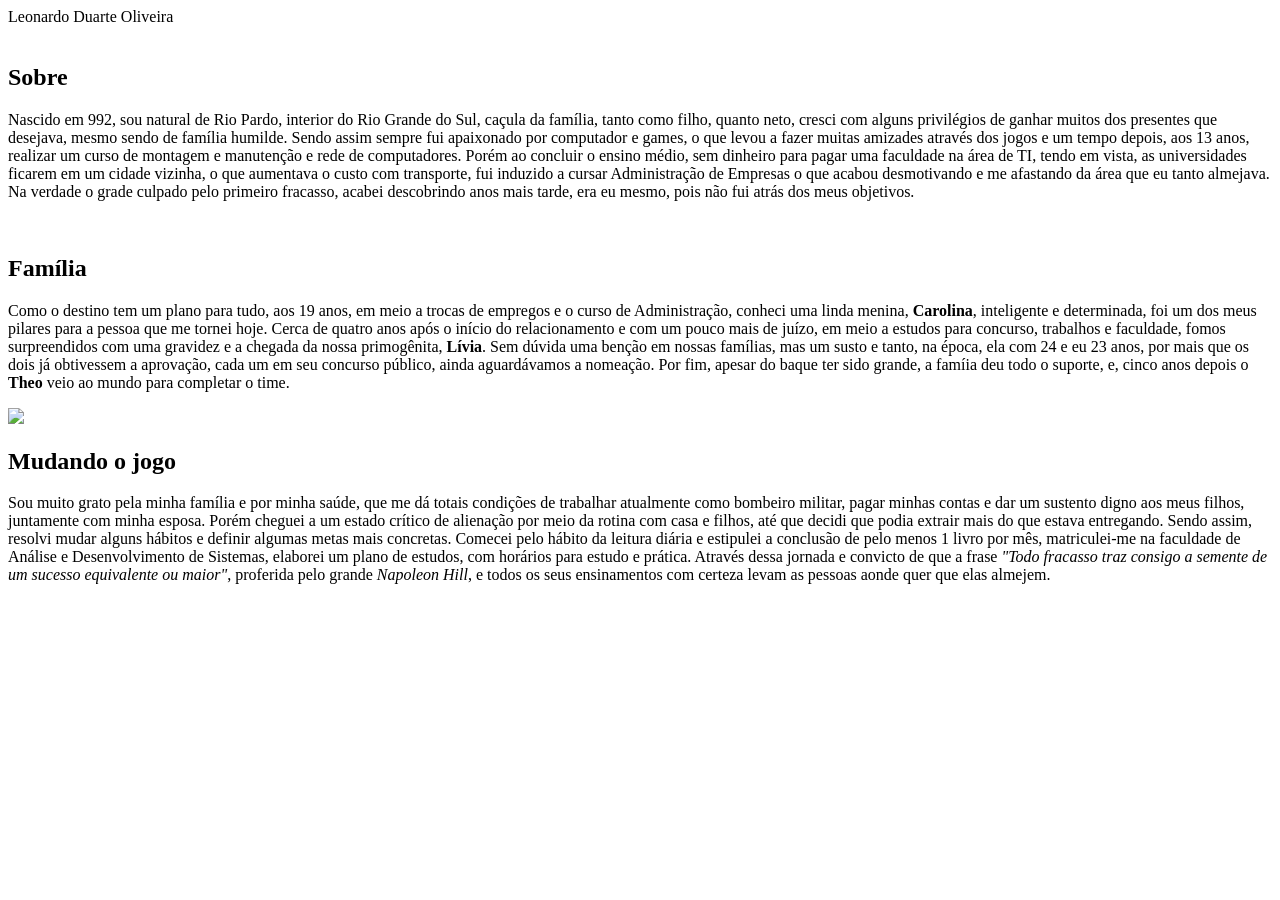
==== index.html @ 35da19aa "Add files via upload" ====
<!DOCTYPE html>
<html lang="pt-br">
<head>
    <meta charset="UTF-8">
    <meta name="viewport" content="width=device-width, initial-scale=1.0">
    <link src="style.css">
    <title>DEV - Leonardo Duarte Oliveira</title>
    <meta name="description" content="Bem-vindo à minha página pessoal, aqui pode me conhecer, contatar e acompanhar meus projetos, pois, 'Se definirmos um objetivo claro, com certeza será recompensado">
</head>
<body>
    <header>Leonardo Duarte Oliveira</header>
    <section class="container">
        <div class="sobre">
            <img>
        </div>
        <div>
            <h1>Sobre</h1>
            <p>Nascido em 992, sou natural de Rio Pardo, interior do Rio Grande do Sul, caçula da família, tanto como filho, quanto neto, cresci com alguns privilégios de ganhar muitos dos presentes que desejava, mesmo sendo de família humilde. Sendo assim sempre fui apaixonado por computador e games, o que levou a fazer muitas amizades através dos jogos e um tempo depois, aos 13 anos, realizar um curso de montagem e manutenção e rede de computadores.
        Porém ao concluir o ensino médio, sem dinheiro para pagar uma faculdade na área de TI, tendo em vista, as universidades ficarem em um cidade vizinha, o que aumentava o custo com transporte, fui induzido a cursar Administração de Empresas o que acabou desmotivando e me afastando da área que eu tanto almejava. 
        Na verdade o grade culpado pelo primeiro fracasso, acabei descobrindo anos mais tarde, era eu mesmo, pois não fui atrás dos meus objetivos.</p>
        </div>
    </section>
    <section class="container">
        <div class="familia">
            <img>
        </div>
        <div>
            <h1>Família</h1>
            <p>Como o destino tem um plano para tudo, aos 19 anos, em meio a trocas de empregos e o curso de Administração, conheci uma linda menina, <b>Carolina</b>, inteligente e determinada, foi um dos meus pilares para a pessoa que me tornei hoje.
        Cerca de quatro anos após o início do relacionamento e com um pouco mais de juízo, em meio a estudos para concurso, trabalhos e faculdade, fomos surpreendidos com uma gravidez e a chegada da nossa primogênita, <b>Lívia</b>.
        Sem dúvida uma benção em nossas famílias, mas um susto e tanto, na época, ela com 24 e eu 23 anos, por mais que os dois já obtivessem a aprovação, cada um em seu concurso público, ainda aguardávamos a nomeação.
        Por fim, apesar do baque ter sido grande, a famíia deu todo o suporte, e, cinco anos depois o <b>Theo</b> veio ao mundo para completar o time.</p>
        </div>
    </section>
    <section class="container">
        <div class="imgmudandoojogo">
            <img src="img/sobre.jpg">
        </div>
        <div class="textomudandoojogo">
            <h1>Mudando o jogo</h1>
            <p>Sou muito grato pela minha família e por minha saúde, que me dá totais condições de trabalhar atualmente como bombeiro militar, pagar minhas contas e dar um sustento digno aos meus filhos, juntamente com minha esposa. Porém cheguei a um estado crítico de alienação por meio da rotina com casa e filhos, até que decidi que podia extrair mais do que estava entregando.
        Sendo assim, resolvi mudar alguns hábitos e definir algumas metas mais concretas. Comecei pelo hábito da leitura diária e estipulei a conclusão de pelo menos 1 livro por mês, matriculei-me na faculdade de Análise e Desenvolvimento de Sistemas, elaborei um plano de estudos, com horários para estudo e prática.
        Através dessa jornada e convicto de que a frase <i>"Todo fracasso traz consigo a semente de um sucesso equivalente ou maior"</i>, proferida pelo grande <i>Napoleon Hill</i>, e todos os seus ensinamentos com certeza levam as pessoas aonde quer que elas almejem.</p>
        </div>
    </section>
</body>
</html>
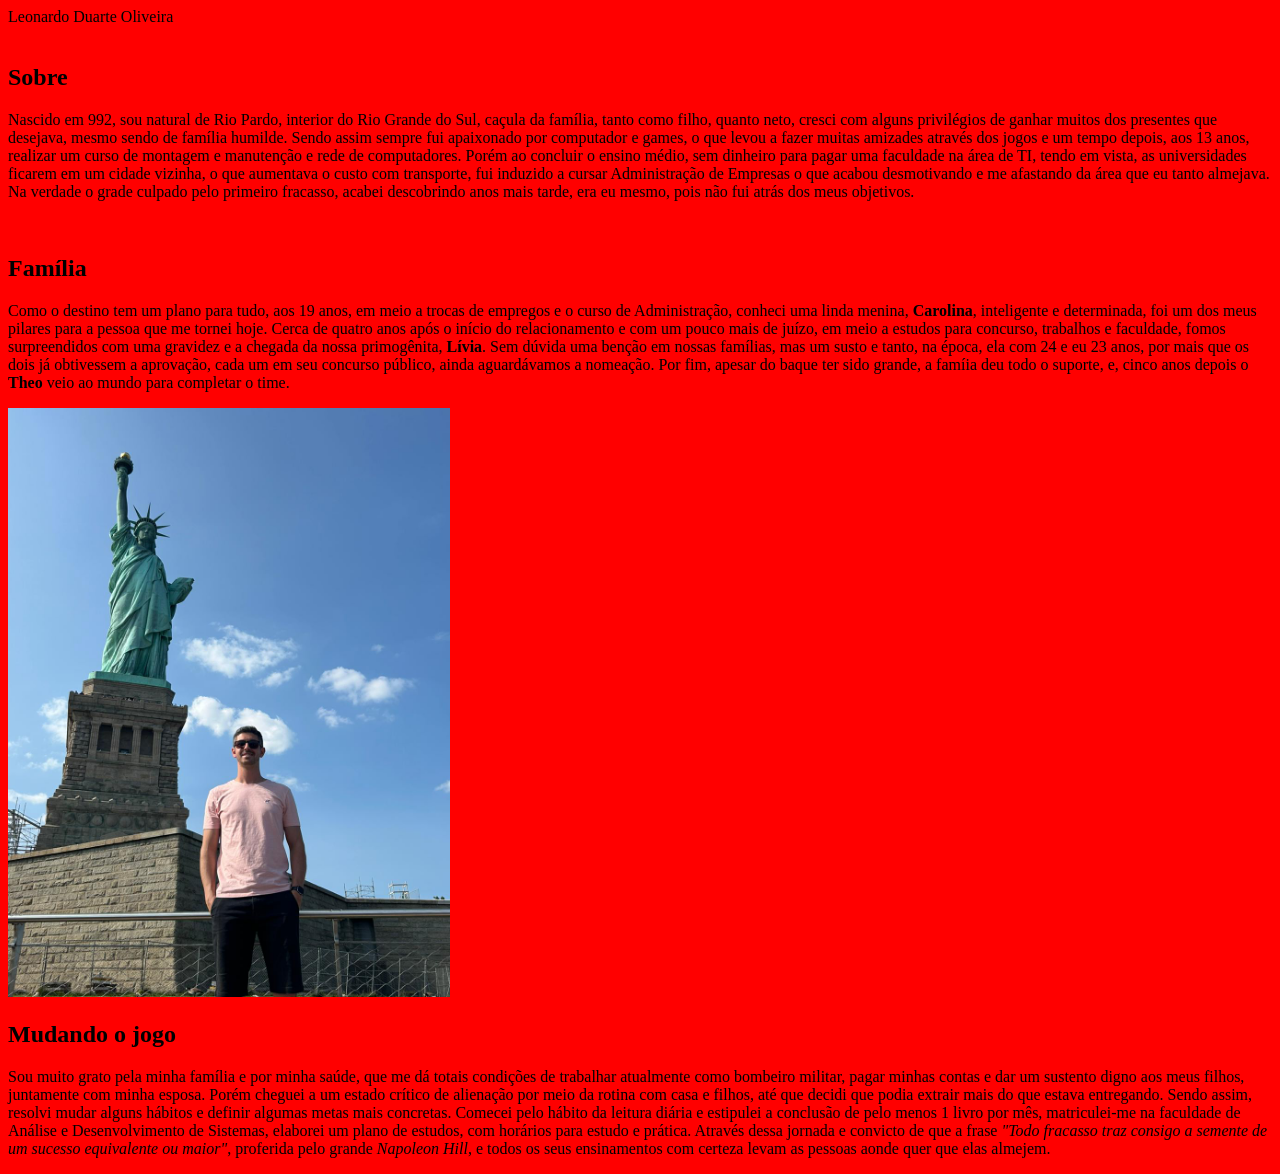
==== commit d4d360aa: "Ajustes responsividade" ====
--- a/index.html
+++ b/index.html
@@ -1,47 +1,50 @@
-<!DOCTYPE html>
-<html lang="pt-br">
-<head>
-    <meta charset="UTF-8">
-    <meta name="viewport" content="width=device-width, initial-scale=1.0">
-    <link src="style.css">
-    <title>DEV - Leonardo Duarte Oliveira</title>
-    <meta name="description" content="Bem-vindo à minha página pessoal, aqui pode me conhecer, contatar e acompanhar meus projetos, pois, 'Se definirmos um objetivo claro, com certeza será recompensado">
-</head>
-<body>
-    <header>Leonardo Duarte Oliveira</header>
-    <section class="container">
-        <div class="sobre">
-            <img>
-        </div>
-        <div>
-            <h1>Sobre</h1>
-            <p>Nascido em 992, sou natural de Rio Pardo, interior do Rio Grande do Sul, caçula da família, tanto como filho, quanto neto, cresci com alguns privilégios de ganhar muitos dos presentes que desejava, mesmo sendo de família humilde. Sendo assim sempre fui apaixonado por computador e games, o que levou a fazer muitas amizades através dos jogos e um tempo depois, aos 13 anos, realizar um curso de montagem e manutenção e rede de computadores.
-        Porém ao concluir o ensino médio, sem dinheiro para pagar uma faculdade na área de TI, tendo em vista, as universidades ficarem em um cidade vizinha, o que aumentava o custo com transporte, fui induzido a cursar Administração de Empresas o que acabou desmotivando e me afastando da área que eu tanto almejava. 
-        Na verdade o grade culpado pelo primeiro fracasso, acabei descobrindo anos mais tarde, era eu mesmo, pois não fui atrás dos meus objetivos.</p>
-        </div>
-    </section>
-    <section class="container">
-        <div class="familia">
-            <img>
-        </div>
-        <div>
-            <h1>Família</h1>
-            <p>Como o destino tem um plano para tudo, aos 19 anos, em meio a trocas de empregos e o curso de Administração, conheci uma linda menina, <b>Carolina</b>, inteligente e determinada, foi um dos meus pilares para a pessoa que me tornei hoje.
-        Cerca de quatro anos após o início do relacionamento e com um pouco mais de juízo, em meio a estudos para concurso, trabalhos e faculdade, fomos surpreendidos com uma gravidez e a chegada da nossa primogênita, <b>Lívia</b>.
-        Sem dúvida uma benção em nossas famílias, mas um susto e tanto, na época, ela com 24 e eu 23 anos, por mais que os dois já obtivessem a aprovação, cada um em seu concurso público, ainda aguardávamos a nomeação.
-        Por fim, apesar do baque ter sido grande, a famíia deu todo o suporte, e, cinco anos depois o <b>Theo</b> veio ao mundo para completar o time.</p>
-        </div>
-    </section>
-    <section class="container">
-        <div class="imgmudandoojogo">
-            <img src="img/sobre.jpg">
-        </div>
-        <div class="textomudandoojogo">
-            <h1>Mudando o jogo</h1>
-            <p>Sou muito grato pela minha família e por minha saúde, que me dá totais condições de trabalhar atualmente como bombeiro militar, pagar minhas contas e dar um sustento digno aos meus filhos, juntamente com minha esposa. Porém cheguei a um estado crítico de alienação por meio da rotina com casa e filhos, até que decidi que podia extrair mais do que estava entregando.
-        Sendo assim, resolvi mudar alguns hábitos e definir algumas metas mais concretas. Comecei pelo hábito da leitura diária e estipulei a conclusão de pelo menos 1 livro por mês, matriculei-me na faculdade de Análise e Desenvolvimento de Sistemas, elaborei um plano de estudos, com horários para estudo e prática.
-        Através dessa jornada e convicto de que a frase <i>"Todo fracasso traz consigo a semente de um sucesso equivalente ou maior"</i>, proferida pelo grande <i>Napoleon Hill</i>, e todos os seus ensinamentos com certeza levam as pessoas aonde quer que elas almejem.</p>
-        </div>
-    </section>
-</body>
+<!DOCTYPE html>
+<html lang="pt-br">
+
+<head>
+    <meta charset="UTF-8">
+    <meta name="viewport" content="width=device-width, initial-scale=1.0">
+    <link rel="stylesheet" href="style.css">
+    <title>DEV - Leonardo Duarte Oliveira</title>
+    <meta name="description" content="Bem-vindo à minha página pessoal, aqui pode me conhecer, contatar e acompanhar meus projetos, pois, 'Se definirmos um objetivo claro, com certeza será recompensado">
+</head>
+
+<body>
+    <header>Leonardo Duarte Oliveira</header>
+    <section class="container">
+        <div class="sobre">
+            <img>
+        </div>
+        <div>
+            <h1>Sobre</h1>
+            <p>Nascido em 992, sou natural de Rio Pardo, interior do Rio Grande do Sul, caçula da família, tanto como filho, quanto neto, cresci com alguns privilégios de ganhar muitos dos presentes que desejava, mesmo sendo de família humilde. Sendo assim sempre fui apaixonado por computador e games, o que levou a fazer muitas amizades através dos jogos e um tempo depois, aos 13 anos, realizar um curso de montagem e manutenção e rede de computadores.
+        Porém ao concluir o ensino médio, sem dinheiro para pagar uma faculdade na área de TI, tendo em vista, as universidades ficarem em um cidade vizinha, o que aumentava o custo com transporte, fui induzido a cursar Administração de Empresas o que acabou desmotivando e me afastando da área que eu tanto almejava. 
+        Na verdade o grade culpado pelo primeiro fracasso, acabei descobrindo anos mais tarde, era eu mesmo, pois não fui atrás dos meus objetivos.</p>
+        </div>
+    </section>
+    <section class="container">
+        <div class="familia">
+            <img>
+        </div>
+        <div>
+            <h1>Família</h1>
+            <p>Como o destino tem um plano para tudo, aos 19 anos, em meio a trocas de empregos e o curso de Administração, conheci uma linda menina, <b>Carolina</b>, inteligente e determinada, foi um dos meus pilares para a pessoa que me tornei hoje.
+        Cerca de quatro anos após o início do relacionamento e com um pouco mais de juízo, em meio a estudos para concurso, trabalhos e faculdade, fomos surpreendidos com uma gravidez e a chegada da nossa primogênita, <b>Lívia</b>.
+        Sem dúvida uma benção em nossas famílias, mas um susto e tanto, na época, ela com 24 e eu 23 anos, por mais que os dois já obtivessem a aprovação, cada um em seu concurso público, ainda aguardávamos a nomeação.
+        Por fim, apesar do baque ter sido grande, a famíia deu todo o suporte, e, cinco anos depois o <b>Theo</b> veio ao mundo para completar o time.</p>
+        </div>
+    </section>
+    <section class="container">
+        <div class="imgmudandoojogo">
+            <img src="img/sobre.jpg">
+        </div>
+        <div class="textomudandoojogo">
+            <h1>Mudando o jogo</h1>
+            <p>Sou muito grato pela minha família e por minha saúde, que me dá totais condições de trabalhar atualmente como bombeiro militar, pagar minhas contas e dar um sustento digno aos meus filhos, juntamente com minha esposa. Porém cheguei a um estado crítico de alienação por meio da rotina com casa e filhos, até que decidi que podia extrair mais do que estava entregando.
+        Sendo assim, resolvi mudar alguns hábitos e definir algumas metas mais concretas. Comecei pelo hábito da leitura diária e estipulei a conclusão de pelo menos 1 livro por mês, matriculei-me na faculdade de Análise e Desenvolvimento de Sistemas, elaborei um plano de estudos, com horários para estudo e prática.
+        Através dessa jornada e convicto de que a frase <i>"Todo fracasso traz consigo a semente de um sucesso equivalente ou maior"</i>, proferida pelo grande <i>Napoleon Hill</i>, e todos os seus ensinamentos com certeza levam as pessoas aonde quer que elas almejem.</p>
+        </div>
+    </section>
+
+</body>
 </html>
--- a/style.css
+++ b/style.css
@@ -0,0 +1,45 @@
+/* Smartphone Portrait*/
+
+@media (max-width: 575px) {
+    body {
+        background-color: #413eff;
+    }
+}
+
+/* Smartphone Landscape */
+
+@media (min-width: 576px) {
+    body {
+        background-color: #00f100;
+    }
+}
+
+/* Tablet Portrait */
+
+@media (min-width: 768px) {
+    body {
+        background-color: #f3f724;
+    }
+}
+
+/* Tablet Landscape */
+
+@media (min-width: 992px) {
+    body {
+        background-color: #ff6a00;
+    }
+    
+}
+/* PC */
+
+@media (min-width: 1099px) {
+    body {
+        background-color: #ff0000;
+    }
+}
+
+img {
+    max-width: 35%;
+    height: auto;
+    margin:auto
+}
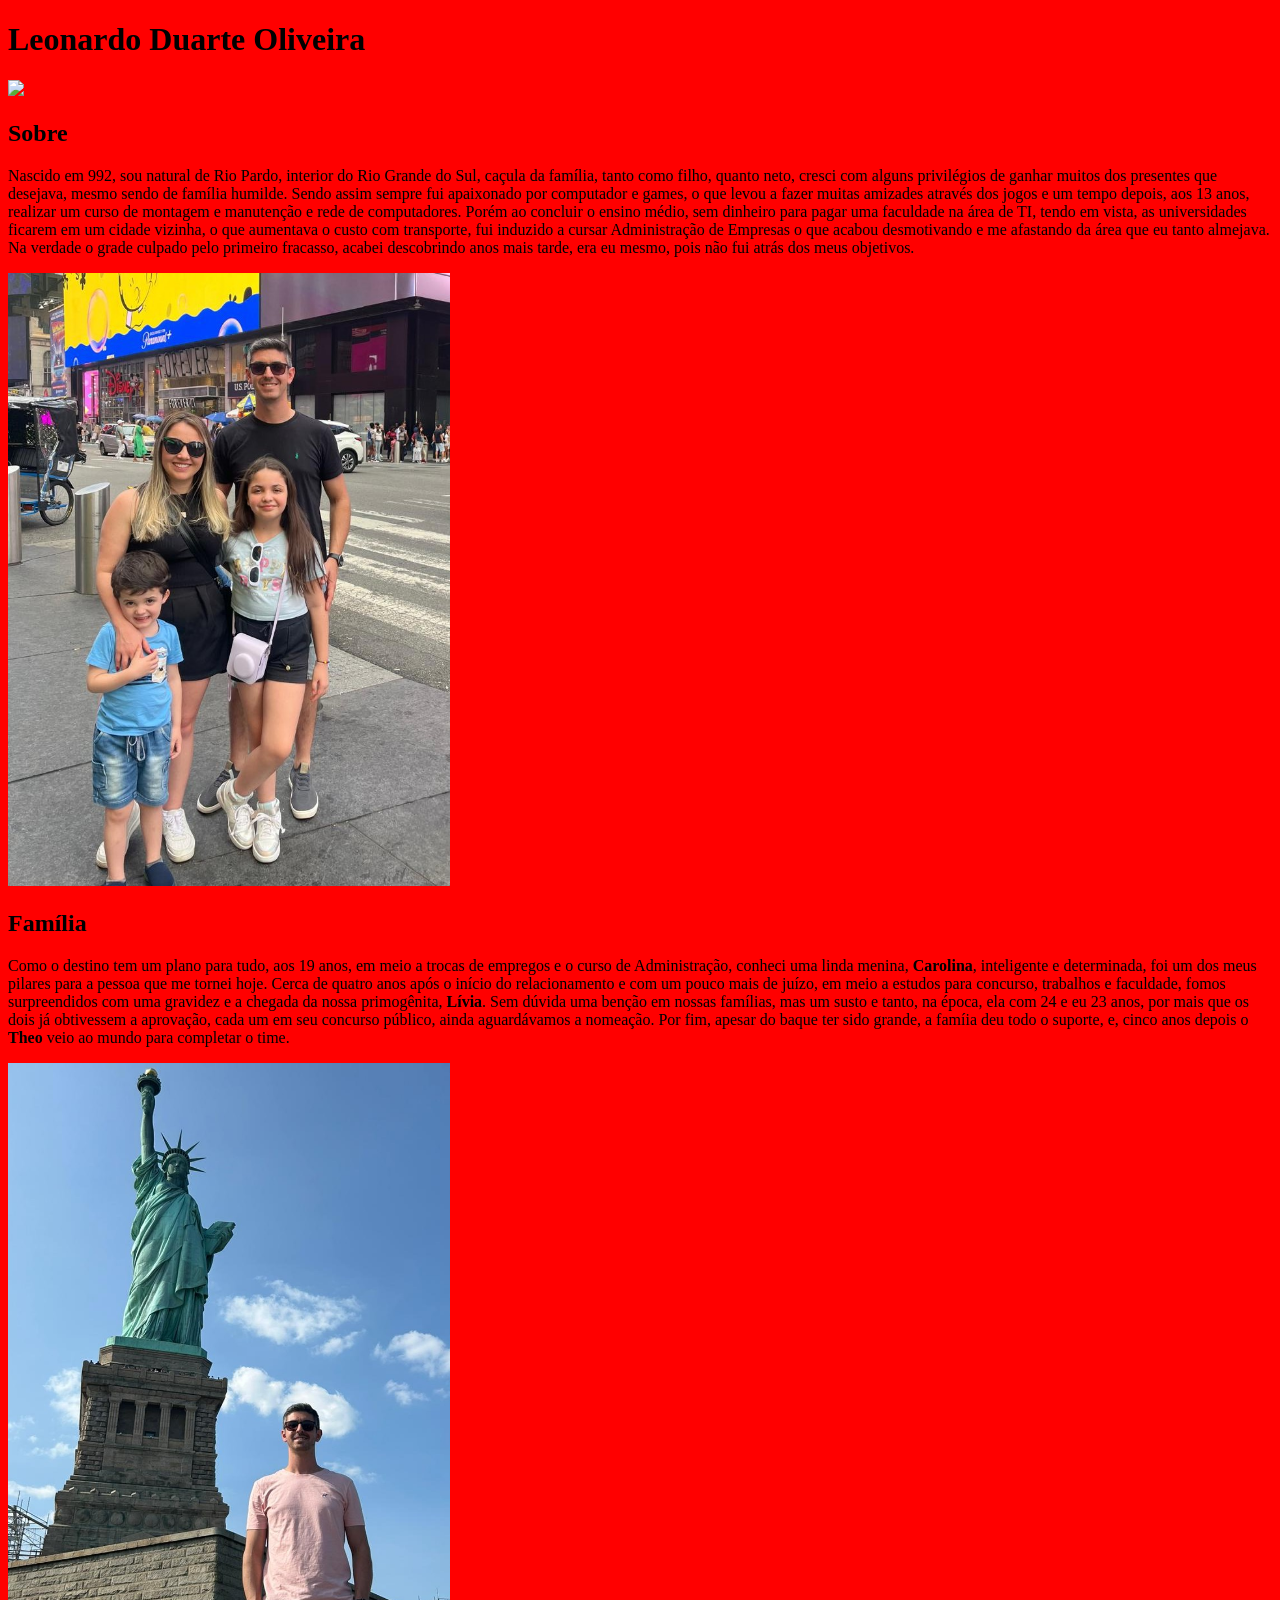
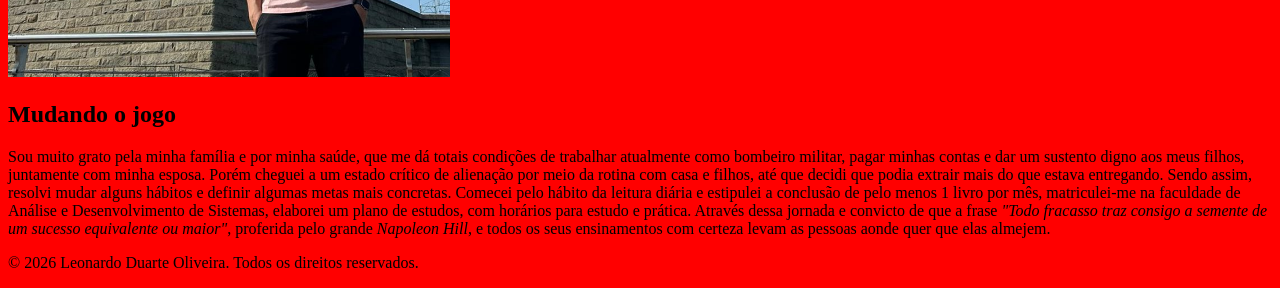
==== commit 584f368b: "Add imgs e index.html" ====
--- a/index.html
+++ b/index.html
@@ -10,41 +10,51 @@
 </head>
 
 <body>
-    <header>Leonardo Duarte Oliveira</header>
-    <section class="container">
+    <!-- Cabeçalho -->
+    <header>
+        <h1>Leonardo Duarte Oliveira</h1>
+    </header>
+
+    <!-- Conteúdo principal -->
+    <main>
+    <section class="container1">
         <div class="sobre">
-            <img>
+            <img src="./img/sobre.JPG">
         </div>
-        <div>
-            <h1>Sobre</h1>
+        <div class="textosobre">
+            <h2>Sobre</h2>
             <p>Nascido em 992, sou natural de Rio Pardo, interior do Rio Grande do Sul, caçula da família, tanto como filho, quanto neto, cresci com alguns privilégios de ganhar muitos dos presentes que desejava, mesmo sendo de família humilde. Sendo assim sempre fui apaixonado por computador e games, o que levou a fazer muitas amizades através dos jogos e um tempo depois, aos 13 anos, realizar um curso de montagem e manutenção e rede de computadores.
         Porém ao concluir o ensino médio, sem dinheiro para pagar uma faculdade na área de TI, tendo em vista, as universidades ficarem em um cidade vizinha, o que aumentava o custo com transporte, fui induzido a cursar Administração de Empresas o que acabou desmotivando e me afastando da área que eu tanto almejava. 
         Na verdade o grade culpado pelo primeiro fracasso, acabei descobrindo anos mais tarde, era eu mesmo, pois não fui atrás dos meus objetivos.</p>
         </div>
     </section>
-    <section class="container">
-        <div class="familia">
-            <img>
+    <section class="container2">
+        <div class="família">
+            <img src="./img/família.jpeg">
         </div>
-        <div>
-            <h1>Família</h1>
+        <div class="textofamilia">
+            <h2>Família</h2>
             <p>Como o destino tem um plano para tudo, aos 19 anos, em meio a trocas de empregos e o curso de Administração, conheci uma linda menina, <b>Carolina</b>, inteligente e determinada, foi um dos meus pilares para a pessoa que me tornei hoje.
         Cerca de quatro anos após o início do relacionamento e com um pouco mais de juízo, em meio a estudos para concurso, trabalhos e faculdade, fomos surpreendidos com uma gravidez e a chegada da nossa primogênita, <b>Lívia</b>.
         Sem dúvida uma benção em nossas famílias, mas um susto e tanto, na época, ela com 24 e eu 23 anos, por mais que os dois já obtivessem a aprovação, cada um em seu concurso público, ainda aguardávamos a nomeação.
         Por fim, apesar do baque ter sido grande, a famíia deu todo o suporte, e, cinco anos depois o <b>Theo</b> veio ao mundo para completar o time.</p>
         </div>
     </section>
-    <section class="container">
-        <div class="imgmudandoojogo">
-            <img src="img/sobre.jpg">
+    <section class="container3">
+        <div class="jogo">
+            <img src="img/jogo.jpg">
         </div>
         <div class="textomudandoojogo">
-            <h1>Mudando o jogo</h1>
+            <h2>Mudando o jogo</h2>
             <p>Sou muito grato pela minha família e por minha saúde, que me dá totais condições de trabalhar atualmente como bombeiro militar, pagar minhas contas e dar um sustento digno aos meus filhos, juntamente com minha esposa. Porém cheguei a um estado crítico de alienação por meio da rotina com casa e filhos, até que decidi que podia extrair mais do que estava entregando.
         Sendo assim, resolvi mudar alguns hábitos e definir algumas metas mais concretas. Comecei pelo hábito da leitura diária e estipulei a conclusão de pelo menos 1 livro por mês, matriculei-me na faculdade de Análise e Desenvolvimento de Sistemas, elaborei um plano de estudos, com horários para estudo e prática.
         Através dessa jornada e convicto de que a frase <i>"Todo fracasso traz consigo a semente de um sucesso equivalente ou maior"</i>, proferida pelo grande <i>Napoleon Hill</i>, e todos os seus ensinamentos com certeza levam as pessoas aonde quer que elas almejem.</p>
         </div>
     </section>
+    </main>
 
+    <!-- Rodapé -->
+    <footer>
+        <p>© 2026 Leonardo Duarte Oliveira. Todos os direitos reservados.</p>
 </body>
 </html>
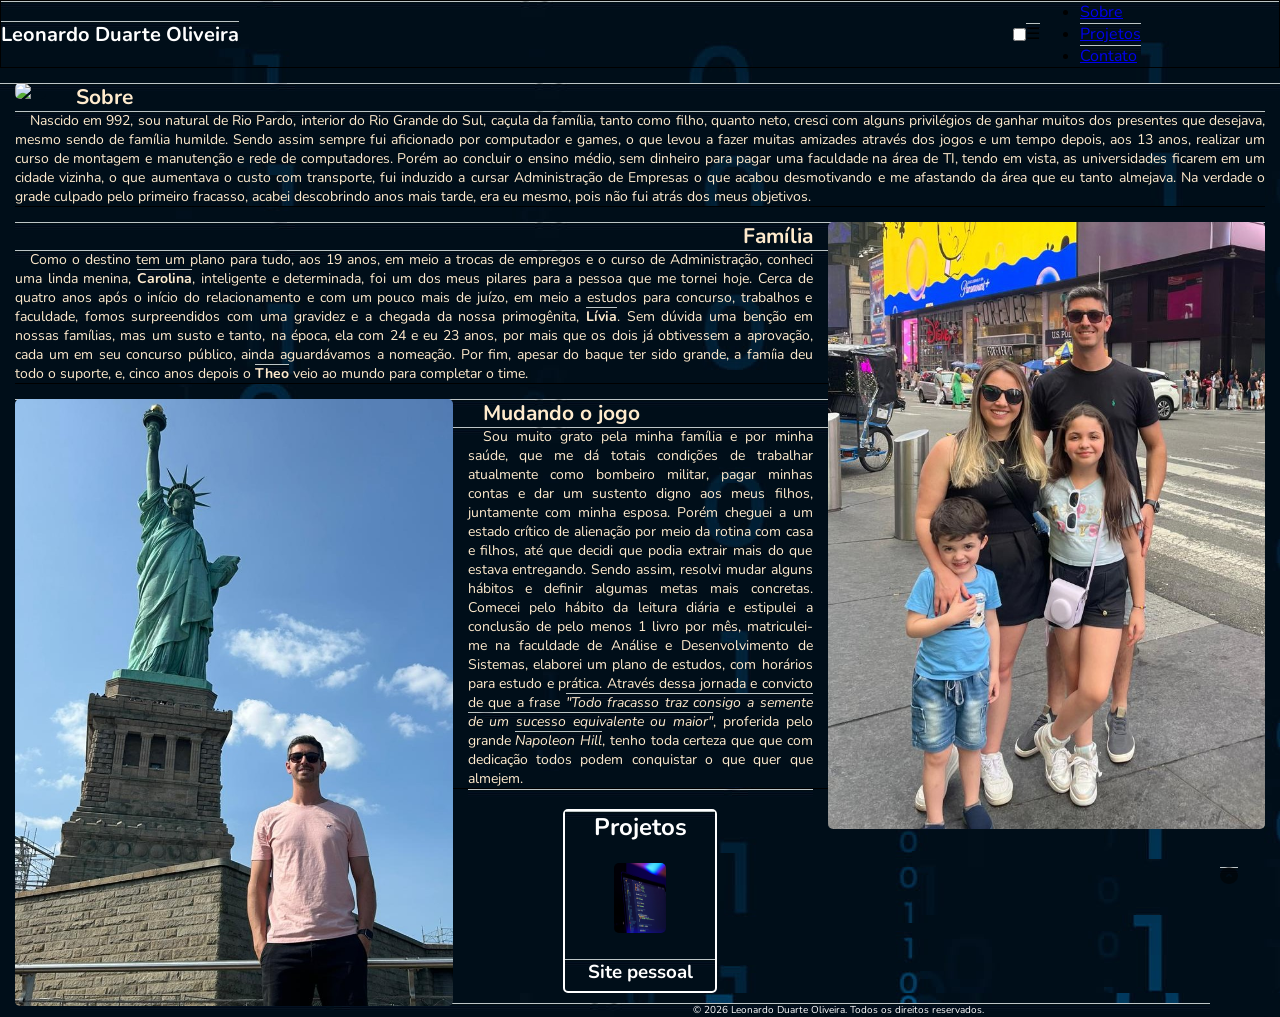
==== commit f5a43bfc: "Adequando o projeto para smarphone portrait" ====
--- a/index.html
+++ b/index.html
@@ -6,55 +6,114 @@
     <meta name="viewport" content="width=device-width, initial-scale=1.0">
     <link rel="stylesheet" href="style.css">
     <title>DEV - Leonardo Duarte Oliveira</title>
-    <meta name="description" content="Bem-vindo à minha página pessoal, aqui pode me conhecer, contatar e acompanhar meus projetos, pois, 'Se definirmos um objetivo claro, com certeza será recompensado">
+    <link rel="preconnect" href="https://fonts.googleapis.com">
+    <link rel="preconnect" href="https://fonts.gstatic.com" crossorigin>
+    <link
+        href="https://fonts.googleapis.com/css2?family=Google+Sans:ital,opsz,wght@0,17..18,400..700;1,17..18,400..700&family=Merriweather:ital,opsz,wght@0,18..144,300..900;1,18..144,300..900&family=Nunito:ital,wght@0,200..1000;1,200..1000&family=Roboto:ital,wght@0,100..900;1,100..900&display=swap"
+        rel="stylesheet">
+    <meta name="description"
+        content="Bem-vindo à minha página pessoal, aqui pode me conhecer, contatar e acompanhar meus projetos, pois, 'Se definirmos um objetivo claro, com certeza será recompensado' - Napoleon Hill">
+
 </head>
 
+
 <body>
-    <!-- Cabeçalho -->
-    <header>
-        <h1>Leonardo Duarte Oliveira</h1>
+    <!-- Cabeçalho -- O símbolo do unicode foi utilizado colocando os caracteres &#x mais o código 2630 finalizado por ';' -->
+    <header id="topo">
+        <div class="Container Flex">
+            <h1>Leonardo Duarte Oliveira</h1>
+            <nav class="menu">
+                <input type="checkbox" id="check">
+                <label for="check">&#x2630;</label>
+                <ul>
+                    <li><a href="#inicio">Sobre</a></li>
+                    <li><a href="#projetos">Projetos</a></li>
+                    <li><a href="#contato">Contato</a></li>
+                </ul>
+            </nav>
+        </div>
     </header>
+
 
     <!-- Conteúdo principal -->
     <main>
-    <section class="container1">
-        <div class="sobre">
-            <img src="./img/sobre.JPG">
-        </div>
-        <div class="textosobre">
-            <h2>Sobre</h2>
-            <p>Nascido em 992, sou natural de Rio Pardo, interior do Rio Grande do Sul, caçula da família, tanto como filho, quanto neto, cresci com alguns privilégios de ganhar muitos dos presentes que desejava, mesmo sendo de família humilde. Sendo assim sempre fui apaixonado por computador e games, o que levou a fazer muitas amizades através dos jogos e um tempo depois, aos 13 anos, realizar um curso de montagem e manutenção e rede de computadores.
-        Porém ao concluir o ensino médio, sem dinheiro para pagar uma faculdade na área de TI, tendo em vista, as universidades ficarem em um cidade vizinha, o que aumentava o custo com transporte, fui induzido a cursar Administração de Empresas o que acabou desmotivando e me afastando da área que eu tanto almejava. 
-        Na verdade o grade culpado pelo primeiro fracasso, acabei descobrindo anos mais tarde, era eu mesmo, pois não fui atrás dos meus objetivos.</p>
-        </div>
-    </section>
-    <section class="container2">
-        <div class="família">
-            <img src="./img/família.jpeg">
-        </div>
-        <div class="textofamilia">
-            <h2>Família</h2>
-            <p>Como o destino tem um plano para tudo, aos 19 anos, em meio a trocas de empregos e o curso de Administração, conheci uma linda menina, <b>Carolina</b>, inteligente e determinada, foi um dos meus pilares para a pessoa que me tornei hoje.
-        Cerca de quatro anos após o início do relacionamento e com um pouco mais de juízo, em meio a estudos para concurso, trabalhos e faculdade, fomos surpreendidos com uma gravidez e a chegada da nossa primogênita, <b>Lívia</b>.
-        Sem dúvida uma benção em nossas famílias, mas um susto e tanto, na época, ela com 24 e eu 23 anos, por mais que os dois já obtivessem a aprovação, cada um em seu concurso público, ainda aguardávamos a nomeação.
-        Por fim, apesar do baque ter sido grande, a famíia deu todo o suporte, e, cinco anos depois o <b>Theo</b> veio ao mundo para completar o time.</p>
-        </div>
-    </section>
-    <section class="container3">
-        <div class="jogo">
-            <img src="img/jogo.jpg">
-        </div>
-        <div class="textomudandoojogo">
-            <h2>Mudando o jogo</h2>
-            <p>Sou muito grato pela minha família e por minha saúde, que me dá totais condições de trabalhar atualmente como bombeiro militar, pagar minhas contas e dar um sustento digno aos meus filhos, juntamente com minha esposa. Porém cheguei a um estado crítico de alienação por meio da rotina com casa e filhos, até que decidi que podia extrair mais do que estava entregando.
-        Sendo assim, resolvi mudar alguns hábitos e definir algumas metas mais concretas. Comecei pelo hábito da leitura diária e estipulei a conclusão de pelo menos 1 livro por mês, matriculei-me na faculdade de Análise e Desenvolvimento de Sistemas, elaborei um plano de estudos, com horários para estudo e prática.
-        Através dessa jornada e convicto de que a frase <i>"Todo fracasso traz consigo a semente de um sucesso equivalente ou maior"</i>, proferida pelo grande <i>Napoleon Hill</i>, e todos os seus ensinamentos com certeza levam as pessoas aonde quer que elas almejem.</p>
-        </div>
-    </section>
+        <section class="inicio">
+            <div>
+                <img class="imgsobre" src="./img/sobre.JPG">
+            </div>
+            <div>
+                <h2>Sobre</h2>
+                <p>Nascido em 992, sou natural de Rio Pardo, interior do Rio Grande do Sul, caçula da família, tanto
+                    como filho, quanto neto, cresci com alguns privilégios de ganhar muitos dos presentes que desejava,
+                    mesmo sendo de família humilde. Sendo assim sempre fui aficionado por computador e games, o que
+                    levou a fazer muitas amizades através dos jogos e um tempo depois, aos 13 anos, realizar um curso de
+                    montagem e manutenção e rede de computadores.
+                    Porém ao concluir o ensino médio, sem dinheiro para pagar uma faculdade na área de TI, tendo em
+                    vista, as universidades ficarem em um cidade vizinha, o que aumentava o custo com transporte, fui
+                    induzido a cursar Administração de Empresas o que acabou desmotivando e me afastando da área que eu
+                    tanto almejava.
+                    Na verdade o grade culpado pelo primeiro fracasso, acabei descobrindo anos mais tarde, era eu mesmo,
+                    pois não fui atrás dos meus objetivos.</p>
+            </div>
+        </section>
+
+        <section class="familia">
+            <div>
+                <img class="imgfamilia" src="./img/família.jpeg">
+            </div>
+            <div>
+                <h2 class="titulo2">Família</h2>
+                <p>Como o destino tem um plano para tudo, aos 19 anos, em meio a trocas de empregos e o curso de
+                    Administração, conheci uma linda menina, <b>Carolina</b>, inteligente e determinada, foi um dos meus
+                    pilares para a pessoa que me tornei hoje.
+                    Cerca de quatro anos após o início do relacionamento e com um pouco mais de juízo, em meio a estudos
+                    para concurso, trabalhos e faculdade, fomos surpreendidos com uma gravidez e a chegada da nossa
+                    primogênita, <b>Lívia</b>.
+                    Sem dúvida uma benção em nossas famílias, mas um susto e tanto, na época, ela com 24 e eu 23 anos,
+                    por mais que os dois já obtivessem a aprovação, cada um em seu concurso público, ainda aguardávamos
+                    a nomeação.
+                    Por fim, apesar do baque ter sido grande, a famíia deu todo o suporte, e, cinco anos depois o
+                    <b>Theo</b> veio ao mundo para completar o time.</p>
+            </div>
+        </section>
+
+        <section class="jogo">
+            <div>
+                <img class="imgjogo" src="img/jogo.jpg">
+            </div>
+            <div>
+                <h2>Mudando o jogo</h2>
+                <p>Sou muito grato pela minha família e por minha saúde, que me dá totais condições de trabalhar
+                    atualmente como bombeiro militar, pagar minhas contas e dar um sustento digno aos meus filhos,
+                    juntamente com minha esposa. Porém cheguei a um estado crítico de alienação por meio da rotina com
+                    casa e filhos, até que decidi que podia extrair mais do que estava entregando.
+                    Sendo assim, resolvi mudar alguns hábitos e definir algumas metas mais concretas. Comecei pelo
+                    hábito da leitura diária e estipulei a conclusão de pelo menos 1 livro por mês, matriculei-me na
+                    faculdade de Análise e Desenvolvimento de Sistemas, elaborei um plano de estudos, com horários para
+                    estudo e prática.
+                    Através dessa jornada e convicto de que a frase <i>"Todo fracasso traz consigo a semente de um
+                        sucesso equivalente ou maior"</i>, proferida pelo grande <i>Napoleon Hill</i>, tenho toda
+                    certeza que que com dedicação todos podem conquistar o que quer que almejem.</p>
+            </div>
+        </section>
+
+        <!-- Seção de Projetos -->
+
+        <section class="Flex1">
+            <div class="projetos">
+                <h2>Projetos</h2>
+                <img class="imgprojetos" src="img/projetos.jpg" alt="Meus Projetos">
+                <h3> Site pessoal </h3>
+            </div>
+        </section>
     </main>
 
     <!-- Rodapé -->
-    <footer>
+    <footer id="contato" class="Container">
         <p>© 2026 Leonardo Duarte Oliveira. Todos os direitos reservados.</p>
+    </footer>
+
+    <a href="#topo" id="botao"><img src="./img/topo.png" alt="topo do site   "></a>
 </body>
+
 </html>
--- a/style.css
+++ b/style.css
@@ -1,9 +1,144 @@
+/* CSS Reset - para zerar margem, padding e borda */
+* {
+    margin: 0;
+    border: 0;
+    font-family:'Nunito', sans-serif;
+    align-items: center;
+    background-image: url("img/background.jpg");
+    background-repeat: no-repeat;
+
+}
+
+#topo {
+    background-color: antiquewhite;
+    border: black 1px solid;
+}
+
+h1 {
+    color: white;
+    font-size: 20px;
+}
+
+.Flex {
+    display: flex;
+    justify-content: space-between;
+    align-items: center;
+}
+
+.inicio {
+    padding: 90%wh;
+    margin: 0 15px;
+    margin-top: 15px;
+    font-size: 14px;
+    align-items: center;
+    text-align: justify;
+    display:block;
+    text-indent: 15px;
+    border-bottom: black 1px solid;
+    color: blanchedalmond;
+}
+
+.imgsobre {
+    float: left;
+    margin-right: 15px;
+    border-radius: 5px;
+}
+
+
+.familia {
+    padding: 90%wh;
+    margin: 0 15px;
+    margin-top: 15px;
+    font-size: 14px;
+    align-items: center;
+    text-align: justify;
+    display:block;
+    text-indent: 15px;
+    border-bottom: black 1px solid;
+    color: blanchedalmond;
+}
+
+.imgfamilia {
+    float: right;
+    margin-left: 15px;
+    border-radius: 5px;
+}
+
+.titulo2 {
+    text-align: right;
+}
+
+.jogo {
+    padding: 90%wh;
+    margin: 0 15px;
+    margin-top: 15px;
+    font-size: 14px;
+    align-items: center;
+    text-align: justify;
+    display:block;
+    text-indent: 15px;
+    border-bottom: black 1px solid;
+    color: blanchedalmond;  
+}
+
+.imgjogo {
+    float: left;
+    margin-right: 15px;
+    border-radius: 5px;
+}
+
+.menu {
+    display: flex;
+    justify-content: space-between;
+}
+
+/* Botão inferior */
+
+#botao {
+    position: fixed;
+    right:10px;
+    bottom: 10px;
+    background-image: none;
+}
+
+.projetos {
+    margin-top:20px;
+    color:white;
+    text-align: center;
+    border:white 2px solid;
+    border-radius: 5px;
+    width: 150px;
+    height: 180px;
+}
+
+.imgprojetos {
+    margin-top: 20px;
+    margin-bottom: 20px;
+    border-radius: 5px;
+    text-align: center;
+    height:70px;
+    width:190px;
+}
+
+.Flex1 {
+    display:flex;
+    flex-wrap:wrap;
+    justify-content: center;
+}
+
+footer {
+    color:white;
+    font-size: 10px;
+    text-align: center;
+    margin:auto;
+    margin-top:10px;
+
+}
+
 /* Smartphone Portrait*/
 
 @media (max-width: 575px) {
-    body {
-        background-color: #413eff;
-    }
+    
 }
 
 /* Smartphone Landscape */
@@ -12,13 +147,27 @@
     body {
         background-color: #00f100;
     }
+    .Container {
+        width: 540px;
+    }
 }
 
 /* Tablet Portrait */
 
 @media (min-width: 768px) {
-    body {
-        background-color: #f3f724;
+    
+    #familia, #mudandoojogo {
+        margin-top: 100px;
+        ;
+    }
+
+    #imgsobre, #imgfamilia, #imgjogo {
+        height: 320px;
+        width:250;
+    }
+
+    .Container {
+        width: 720px;
     }
 }
 
@@ -28,6 +177,9 @@
     body {
         background-color: #ff6a00;
     }
+    .Container {
+        width: 960px;
+    }
     
 }
 /* PC */
@@ -35,6 +187,9 @@
 @media (min-width: 1099px) {
     body {
         background-color: #ff0000;
+    }
+    .Container {
+        width: 1140px;
     }
 }
 
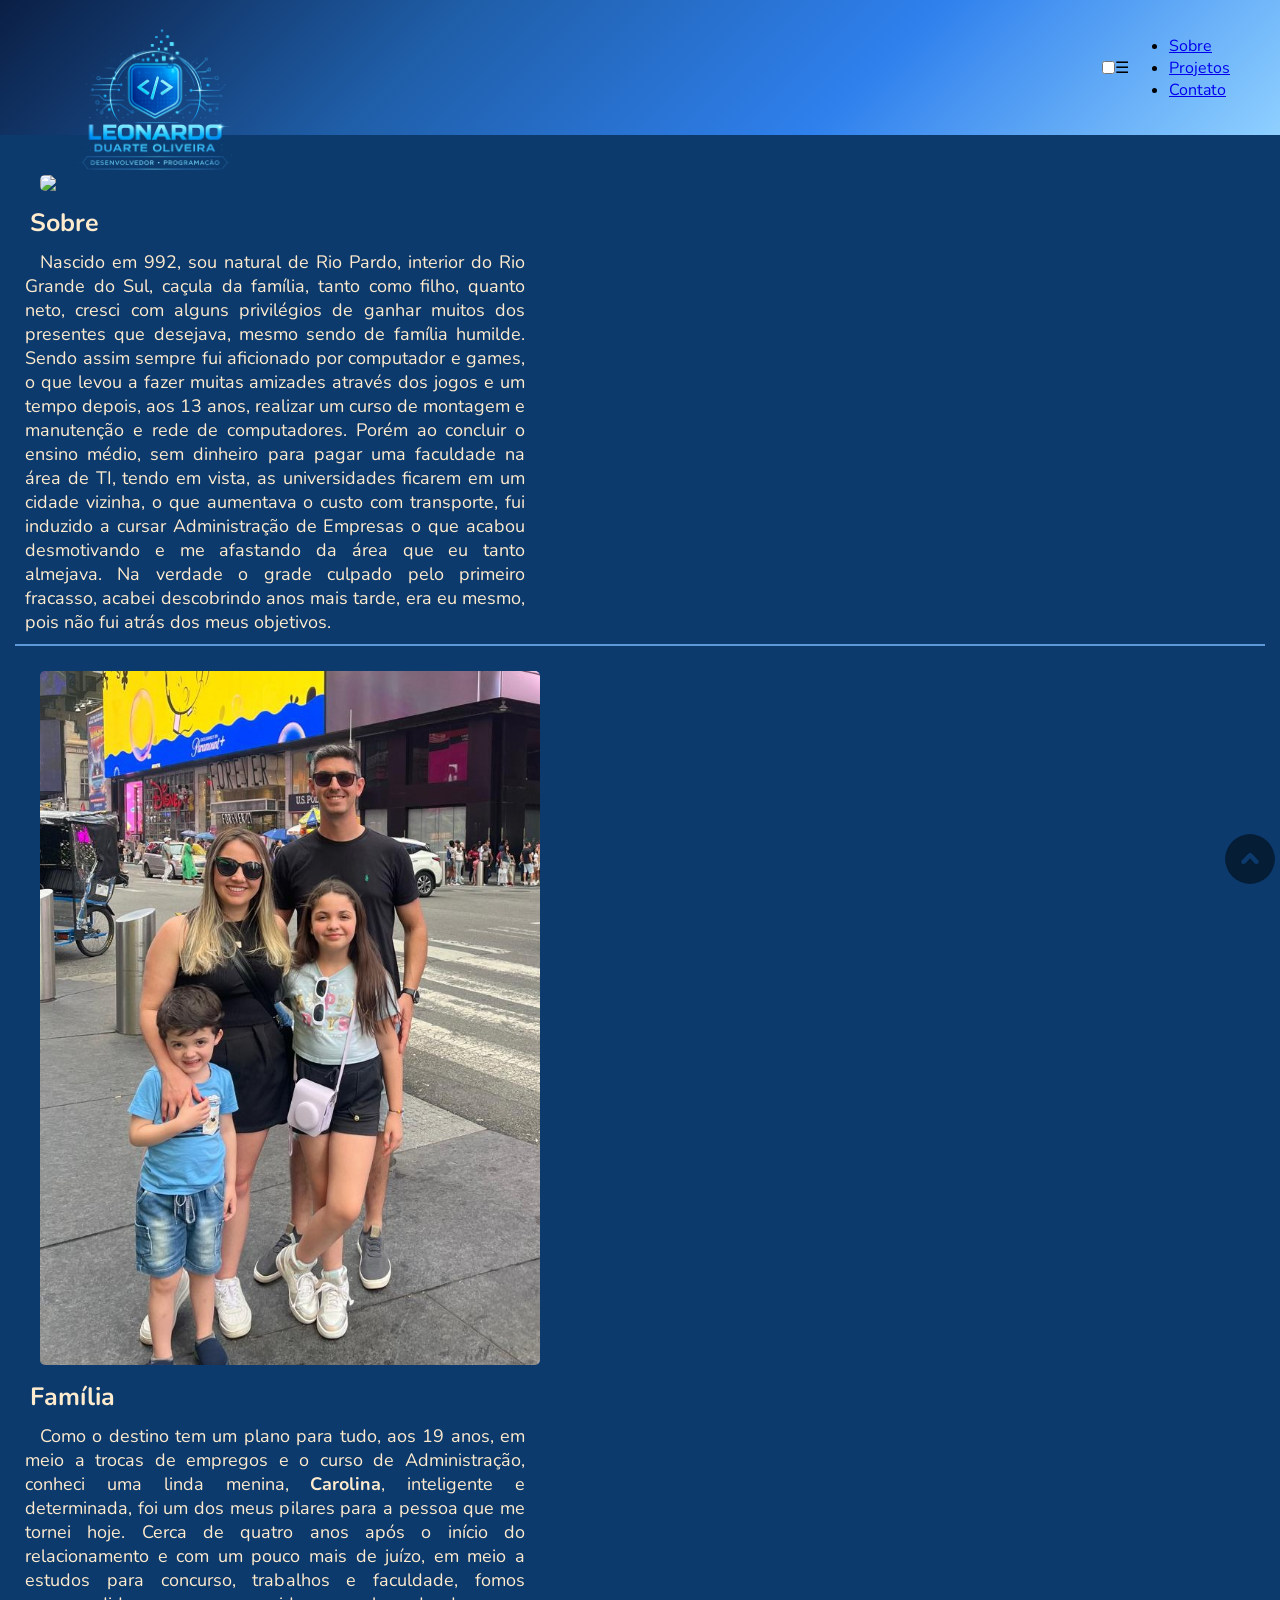
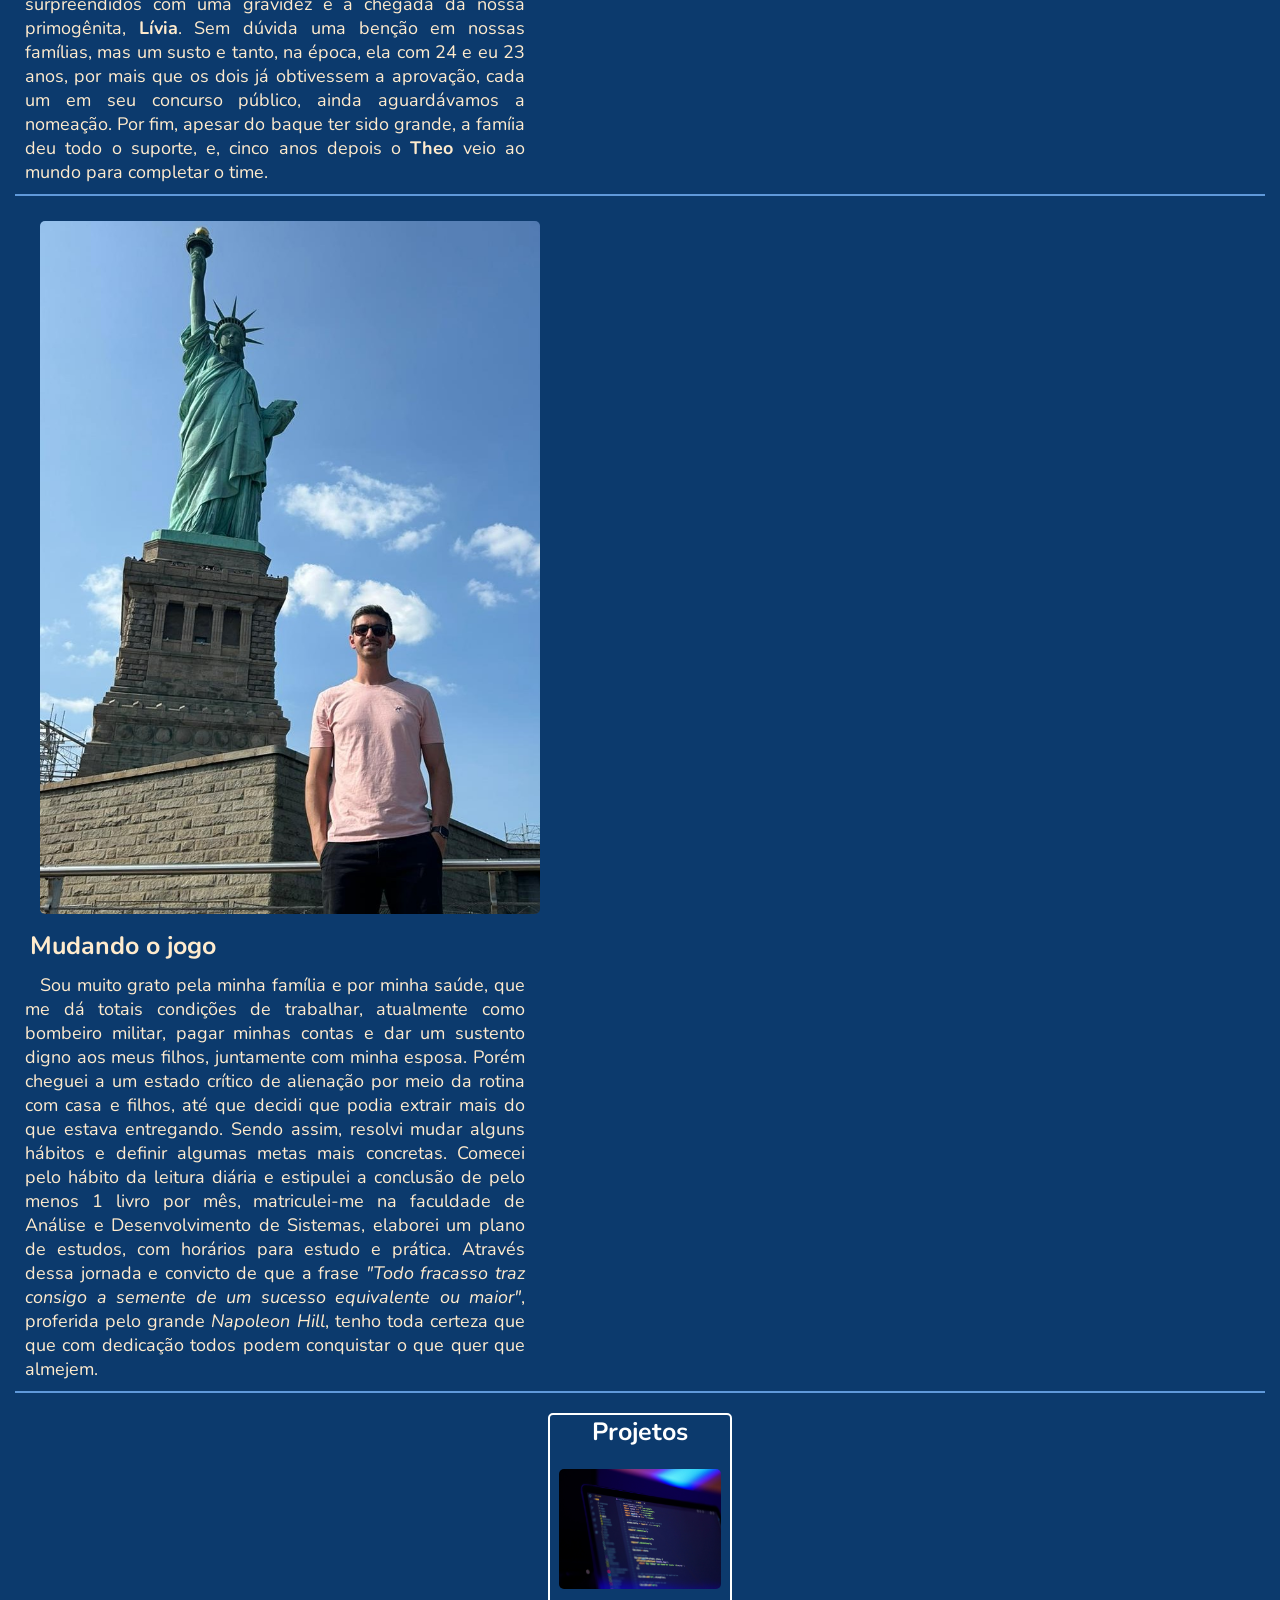
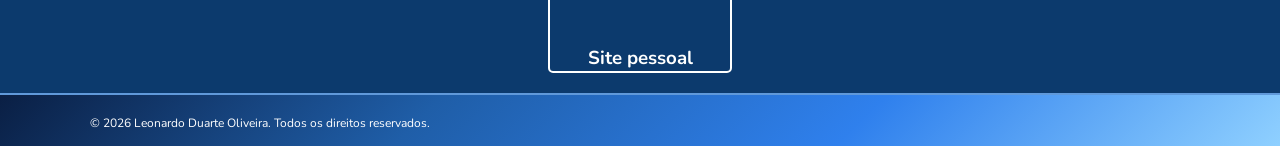
==== commit 4d4dd7aa: "alterações nos arquivos e adição do logo" ====
--- a/index.html
+++ b/index.html
@@ -20,8 +20,8 @@
 <body>
     <!-- Cabeçalho -- O símbolo do unicode foi utilizado colocando os caracteres &#x mais o código 2630 finalizado por ';' -->
     <header id="topo">
-        <div class="Container Flex">
-            <h1>Leonardo Duarte Oliveira</h1>
+        <div class="Flex">
+            <img class="meulogo" src="./img/MeuLogo.png" alt="Leonardo Duarte Oliveira"></img>
             <nav class="menu">
                 <input type="checkbox" id="check">
                 <label for="check">&#x2630;</label>
@@ -39,7 +39,7 @@
     <main>
         <section class="inicio">
             <div>
-                <img class="imgsobre" src="./img/sobre.JPG">
+                <img class="imgsobre img" src="./img/sobre.JPG">
             </div>
             <div>
                 <h2>Sobre</h2>
@@ -59,7 +59,7 @@
 
         <section class="familia">
             <div>
-                <img class="imgfamilia" src="./img/família.jpeg">
+                <img class="imgfamilia img" src="./img/família.jpeg">
             </div>
             <div>
                 <h2 class="titulo2">Família</h2>
@@ -79,11 +79,11 @@
 
         <section class="jogo">
             <div>
-                <img class="imgjogo" src="img/jogo.jpg">
+                <img class="imgjogo img" src="img/jogo.jpg">
             </div>
             <div>
                 <h2>Mudando o jogo</h2>
-                <p>Sou muito grato pela minha família e por minha saúde, que me dá totais condições de trabalhar
+                <p>Sou muito grato pela minha família e por minha saúde, que me dá totais condições de trabalhar,
                     atualmente como bombeiro militar, pagar minhas contas e dar um sustento digno aos meus filhos,
                     juntamente com minha esposa. Porém cheguei a um estado crítico de alienação por meio da rotina com
                     casa e filhos, até que decidi que podia extrair mais do que estava entregando.
@@ -100,7 +100,7 @@
         <!-- Seção de Projetos -->
 
         <section class="Flex1">
-            <div class="projetos">
+            <div id= projetos class="projetos">
                 <h2>Projetos</h2>
                 <img class="imgprojetos" src="img/projetos.jpg" alt="Meus Projetos">
                 <h3> Site pessoal </h3>
@@ -109,8 +109,8 @@
     </main>
 
     <!-- Rodapé -->
-    <footer id="contato" class="Container">
-        <p>© 2026 Leonardo Duarte Oliveira. Todos os direitos reservados.</p>
+    <footer id="contato">
+        <p class="pfooter">© 2026 Leonardo Duarte Oliveira. Todos os direitos reservados.</p>
     </footer>
 
     <a href="#topo" id="botao"><img src="./img/topo.png" alt="topo do site   "></a>
--- a/style.css
+++ b/style.css
@@ -3,29 +3,44 @@
     margin: 0;
     border: 0;
     font-family:'Nunito', sans-serif;
+    
+    /* background-image: url("img/background.jpg");
+    background-repeat: no-repeat; */
+
+}
+
+/* Cabeçalho */
+
+#topo {
+    display: flex;
+    justify-content: center;
+    background: linear-gradient(135deg, #0A1F44, #1F5EA8, #2F80ED, #8FD0FF);
+    height: 135px;
+}
+
+.meulogo {
+    height: 250px;
+    width: auto;
+    display:block;
+}
+
+.menu {
+    display: flex;
     align-items: center;
-    background-image: url("img/background.jpg");
-    background-repeat: no-repeat;
-
-}
-
-#topo {
-    background-color: antiquewhite;
-    border: black 1px solid;
-}
-
-h1 {
-    color: white;
-    font-size: 20px;
 }
 
 .Flex {
+    width: 100%;
+    max-width:1200px;
+    margin: 0 auto;
     display: flex;
     justify-content: space-between;
-    align-items: center;
-}
-
-.inicio {
+    margin-right: 50px;
+}
+
+/* Container Principal */
+
+.inicio, .familia, .jogo {
     padding: 90%wh;
     margin: 0 15px;
     margin-top: 15px;
@@ -34,91 +49,36 @@
     text-align: justify;
     display:block;
     text-indent: 15px;
-    border-bottom: black 1px solid;
+    border-bottom: #6099da 2px solid;
     color: blanchedalmond;
 }
 
+h2 {
+    font-size: 25px;
+    margin-bottom: 5px;
+}
+
+p {
+    width:500px;
+    max-width: 95%;
+    height: auto;
+    margin: 10px;
+    font-size:18px;
+}
+
+.imgsobre, .imgfamilia, .imgjogo{
+    width: 500px;
+    max-width: 90%;
+    height: auto;
+    margin: 10px;
+    border-radius: 5px;
+}
+
 .imgsobre {
-    float: left;
-    margin-right: 15px;
-    border-radius: 5px;
-}
-
-
-.familia {
-    padding: 90%wh;
-    margin: 0 15px;
-    margin-top: 15px;
-    font-size: 14px;
-    align-items: center;
-    text-align: justify;
-    display:block;
-    text-indent: 15px;
-    border-bottom: black 1px solid;
-    color: blanchedalmond;
-}
-
-.imgfamilia {
-    float: right;
-    margin-left: 15px;
-    border-radius: 5px;
-}
-
-.titulo2 {
-    text-align: right;
-}
-
-.jogo {
-    padding: 90%wh;
-    margin: 0 15px;
-    margin-top: 15px;
-    font-size: 14px;
-    align-items: center;
-    text-align: justify;
-    display:block;
-    text-indent: 15px;
-    border-bottom: black 1px solid;
-    color: blanchedalmond;  
-}
-
-.imgjogo {
-    float: left;
-    margin-right: 15px;
-    border-radius: 5px;
-}
-
-.menu {
-    display: flex;
-    justify-content: space-between;
-}
-
-/* Botão inferior */
-
-#botao {
-    position: fixed;
-    right:10px;
-    bottom: 10px;
-    background-image: none;
-}
-
-.projetos {
-    margin-top:20px;
-    color:white;
-    text-align: center;
-    border:white 2px solid;
-    border-radius: 5px;
-    width: 150px;
-    height: 180px;
-}
-
-.imgprojetos {
-    margin-top: 20px;
-    margin-bottom: 20px;
-    border-radius: 5px;
-    text-align: center;
-    height:70px;
-    width:190px;
-}
+    margin-top: 25px;
+}
+
+/* Seção de Projetos */
 
 .Flex1 {
     display:flex;
@@ -126,26 +86,101 @@
     justify-content: center;
 }
 
+.projetos {
+    margin:20px 0 10px 0;
+    color:white;
+    text-align: center;
+    border:white 2px solid;
+    border-radius: 5px;
+}
+
+.imgprojetos {
+    height:120px;
+    width:90%;
+    margin-top: 15px;
+    border-radius: 5px;
+    border: #ffffff 2px;
+    text-align: center;
+}
+
+h3 {
+    margin-top: 50px;
+}
+
+/* Botão inferior */
+
+#botao {
+    position: fixed;
+    right:5px;
+    bottom:10px;
+}
+
+/* Rodapé */
+
 footer {
     color:white;
     font-size: 10px;
     text-align: center;
-    margin:auto;
     margin-top:10px;
-
+    background: linear-gradient(135deg, #0A1F44, #1F5EA8, #2F80ED, #8FD0FF);
+    padding: 5px 0;
+    border-top: #6099da 2px solid;
+}
+
+.pfooter {
+    text-align: center;
+    margin-top: 15px;
+    font-size: 12px;
 }
 
 /* Smartphone Portrait*/
 
 @media (max-width: 575px) {
-    
+    body {
+        background-color: #0c3a6d;
+    }
+
+    #check {
+        display: none;
+    }
+
+    label {
+        font-size: 35px;
+        color: white;
+        cursor: pointer;
+    }
+
+    nav ul {
+        position: fixed; 
+        top: 0;
+        left: 100%;
+        width: 100%;
+        height: 100vh;
+        background-color: #6099da;
+        flex-direction: column;
+        padding-top: 80px;
+        transition: 0.3s;
+    }
+
+    #check:checked ~ ul {
+        left: 0;
+    }
+
+    nav label {
+        z-index: 1001;
+    }
+
+    .inicio, .familia, .jogo {
+        flex-direction: column;
+    }
 }
 
 /* Smartphone Landscape */
 
 @media (min-width: 576px) {
-    body {
-        background-color: #00f100;
+
+    body {
+        background-color: #0c3a6d;
     }
     .Container {
         width: 540px;
@@ -155,28 +190,25 @@
 /* Tablet Portrait */
 
 @media (min-width: 768px) {
-    
-    #familia, #mudandoojogo {
-        margin-top: 100px;
-        ;
-    }
-
-    #imgsobre, #imgfamilia, #imgjogo {
-        height: 320px;
-        width:250;
+
+    body {
+        background-color: #0c3a6d;
     }
 
     .Container {
         width: 720px;
     }
-}
+
+    }
 
 /* Tablet Landscape */
 
 @media (min-width: 992px) {
-    body {
-        background-color: #ff6a00;
-    }
+
+    body {
+        background-color: #0c3a6d;
+    }
+        
     .Container {
         width: 960px;
     }
@@ -185,16 +217,13 @@
 /* PC */
 
 @media (min-width: 1099px) {
-    body {
-        background-color: #ff0000;
-    }
+    
+    body {
+        background-color: #0c3a6d;
+    }
+    
     .Container {
         width: 1140px;
     }
 }
 
-img {
-    max-width: 35%;
-    height: auto;
-    margin:auto
-}
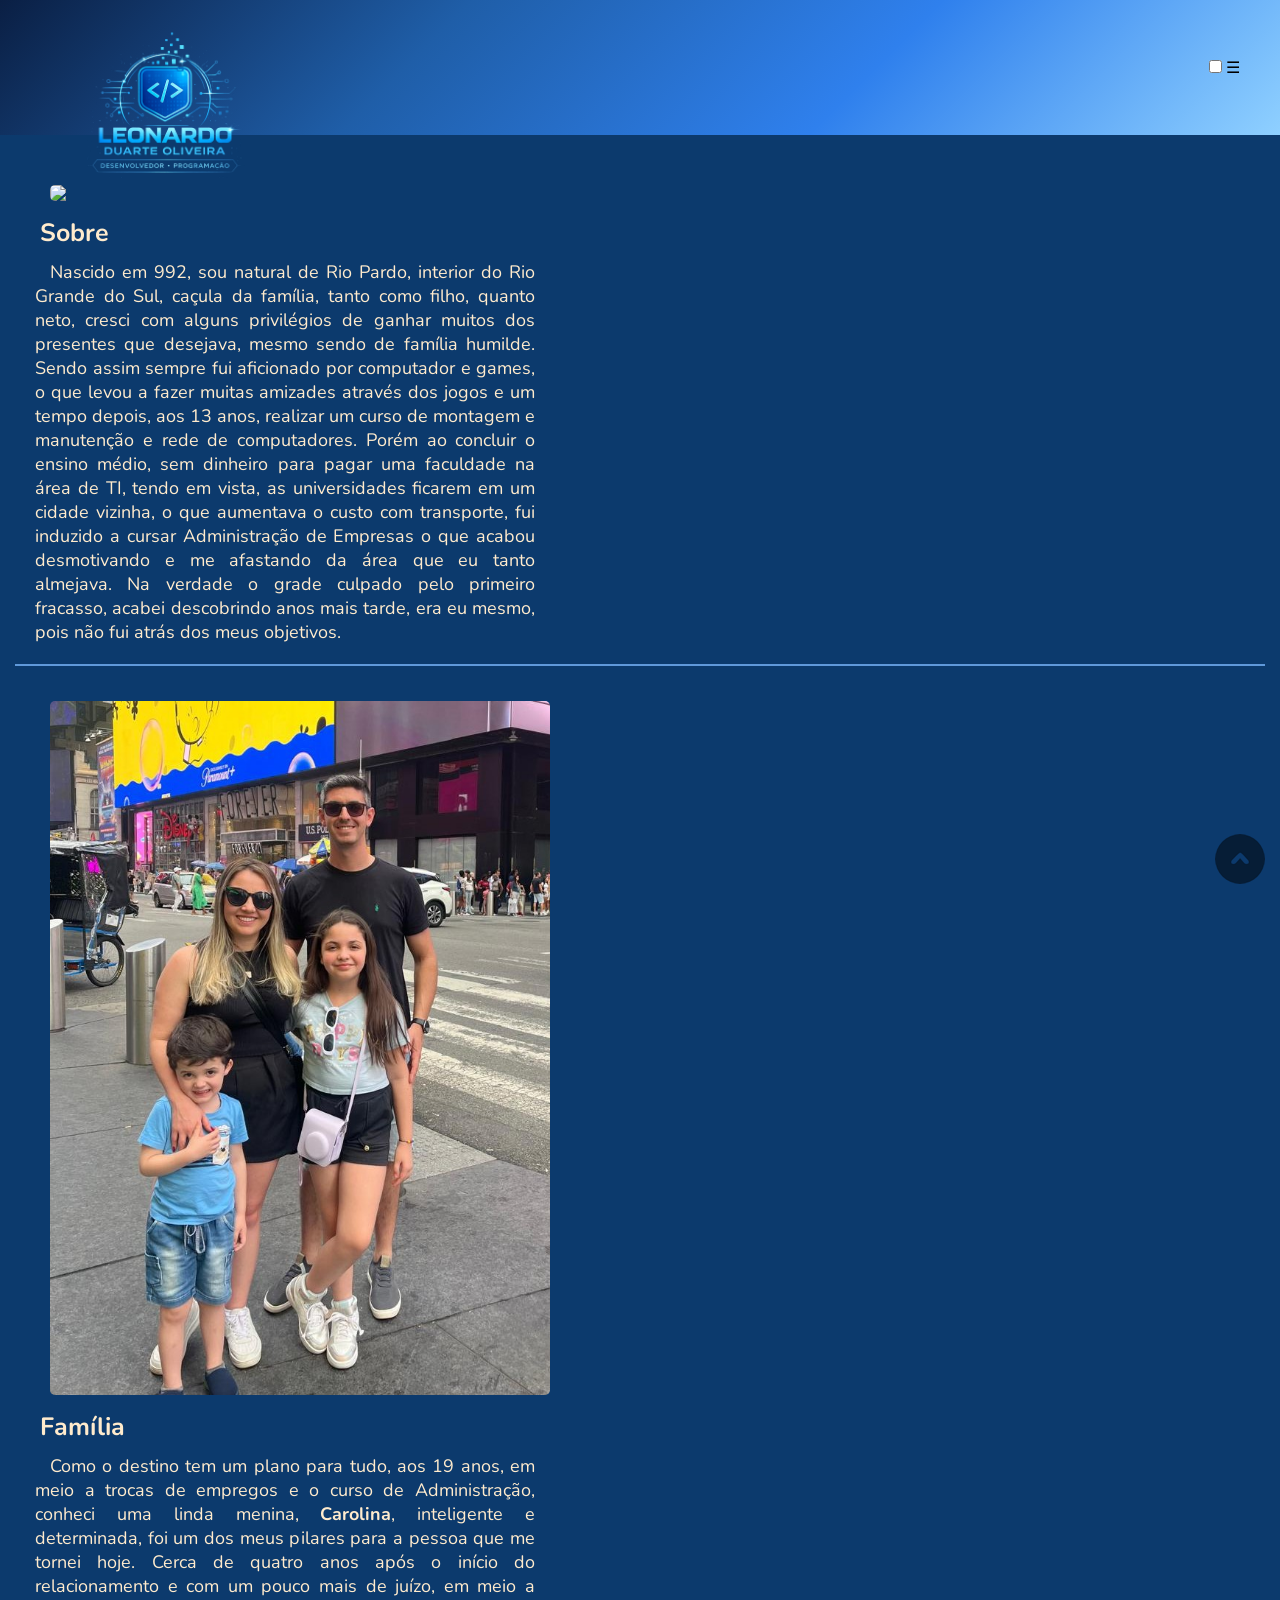
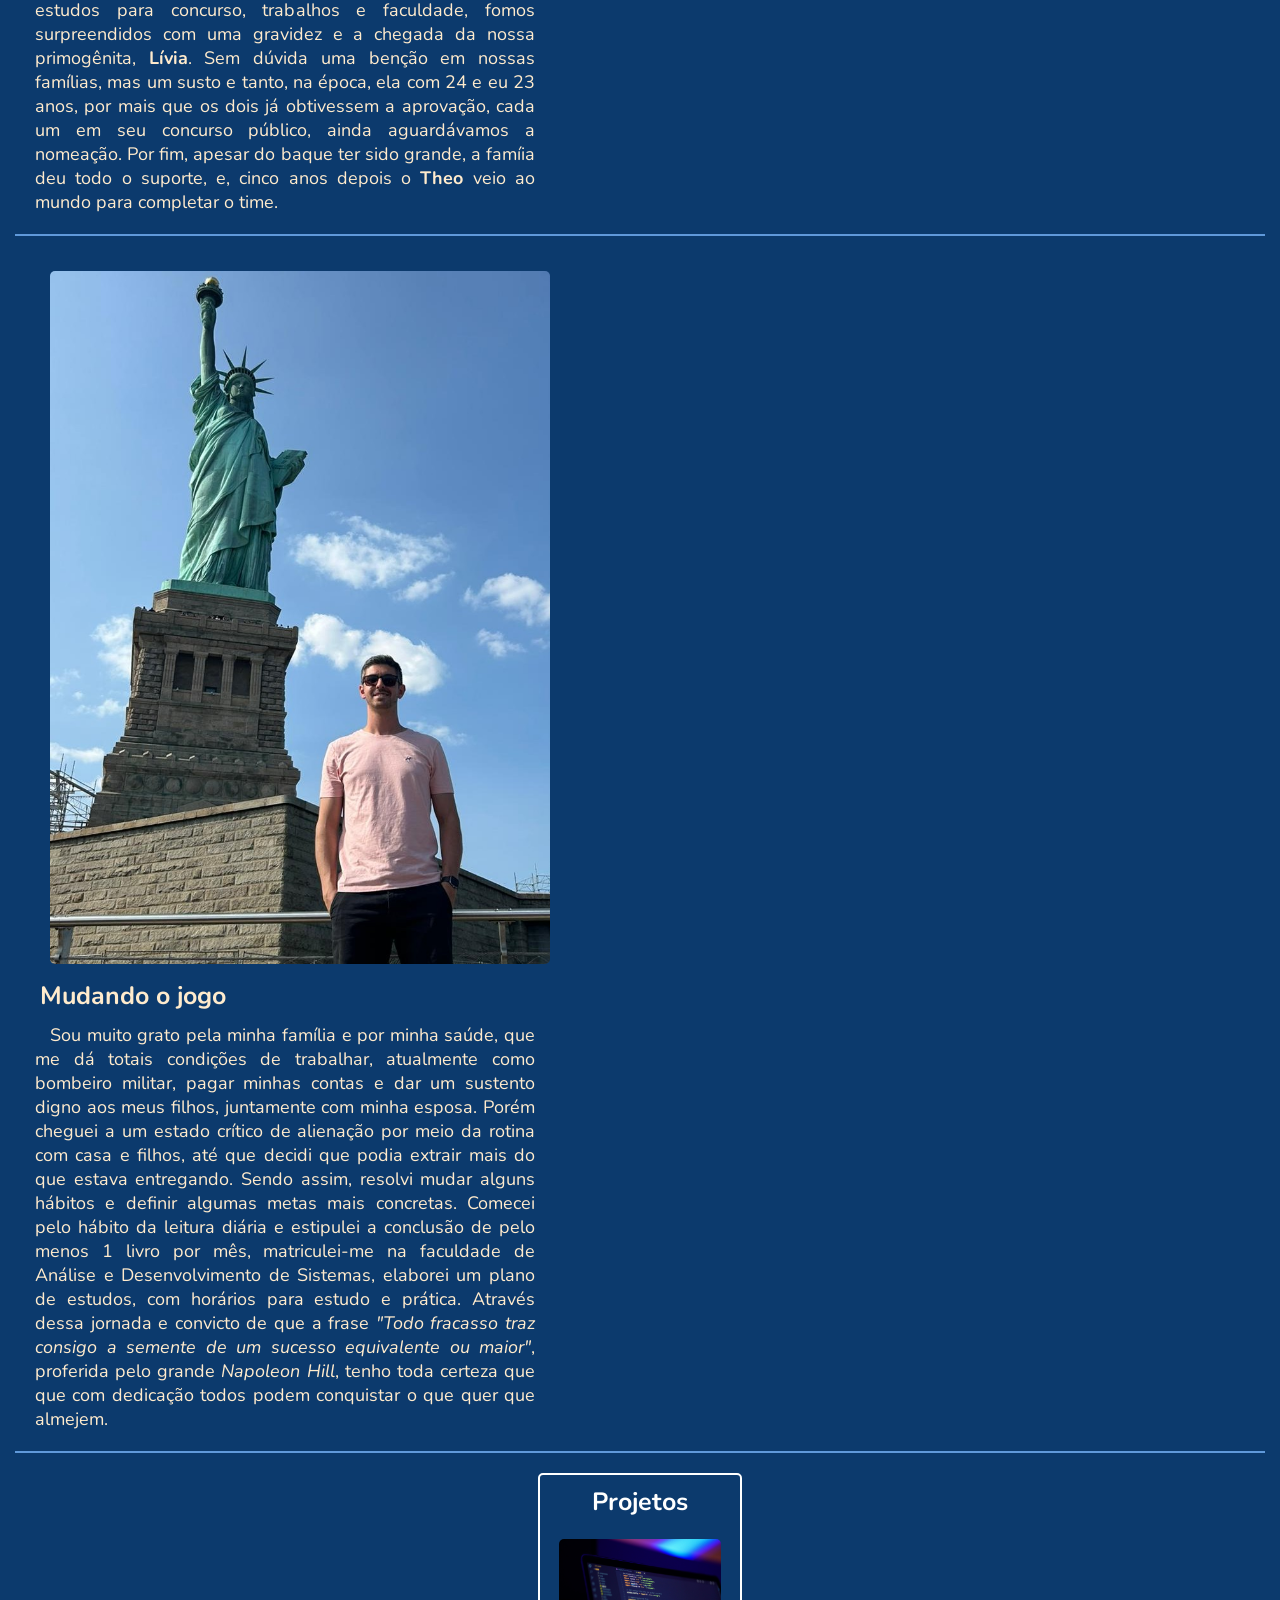
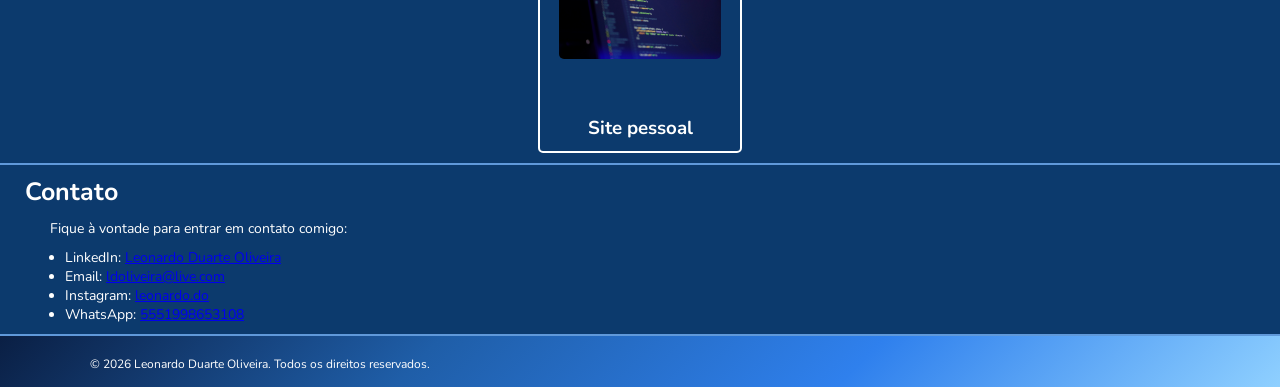
==== commit 33ba503c: "Responsividade" ====
--- a/index.html
+++ b/index.html
@@ -26,9 +26,9 @@
                 <input type="checkbox" id="check">
                 <label for="check">&#x2630;</label>
                 <ul>
-                    <li><a href="#inicio">Sobre</a></li>
-                    <li><a href="#projetos">Projetos</a></li>
-                    <li><a href="#contato">Contato</a></li>
+                    <li><a href="#inicio" onclick="document.getElementById('check').checked=false">Sobre</a></li>
+                    <li><a href="#projetos" onclick="document.getElementById('check').checked=false">Projetos</a></li>
+                    <li><a href="#contato" onclick="document.getElementById('check').checked=false">Contato</a></li>
                 </ul>
             </nav>
         </div>
@@ -37,7 +37,7 @@
 
     <!-- Conteúdo principal -->
     <main>
-        <section class="inicio">
+        <section class="inicio" id="inicio">
             <div>
                 <img class="imgsobre img" src="./img/sobre.JPG">
             </div>
@@ -73,7 +73,8 @@
                     por mais que os dois já obtivessem a aprovação, cada um em seu concurso público, ainda aguardávamos
                     a nomeação.
                     Por fim, apesar do baque ter sido grande, a famíia deu todo o suporte, e, cinco anos depois o
-                    <b>Theo</b> veio ao mundo para completar o time.</p>
+                    <b>Theo</b> veio ao mundo para completar o time.
+                </p>
             </div>
         </section>
 
@@ -99,17 +100,30 @@
 
         <!-- Seção de Projetos -->
 
-        <section class="Flex1">
-            <div id= projetos class="projetos">
+        <section class="Flex1" id="projetos">
+            <div id=projetos class="projetos">
                 <h2>Projetos</h2>
                 <img class="imgprojetos" src="img/projetos.jpg" alt="Meus Projetos">
                 <h3> Site pessoal </h3>
             </div>
         </section>
+
+        <!-- Seção de Contato -->
+
+        <section class="contato" id="contato">
+            <div>
+                <h2>Contato</h2>
+                <p class="contato">Fique à vontade para entrar em contato comigo:</p>
+                <ul>
+                    <li>LinkedIn: <a href="https://www.linkedin.com/in/leonardo-duarte-oliveira-9b8725204/"
+                            target="_blank">Leonardo Duarte Oliveira</a></li>
+                    <li>Email: <a href="mailto:ldoliveira@live.com" target="_blank">ldoliveira@live.com</a></li>
+                    <li>Instagram: <a href="https://www.instagram.com/leonardo.do/" target="_blank">leonardo.do</a></li>
+                    <li>WhatsApp: <a href="https://wa.me/5551998653108" target="_blank">5551998653108</a></li>
     </main>
 
     <!-- Rodapé -->
-    <footer id="contato">
+    <footer>
         <p class="pfooter">© 2026 Leonardo Duarte Oliveira. Todos os direitos reservados.</p>
     </footer>
 
--- a/style.css
+++ b/style.css
@@ -2,8 +2,8 @@
 * {
     margin: 0;
     border: 0;
-    font-family:'Nunito', sans-serif;
-    
+    font-family: 'Nunito', sans-serif;
+
     /* background-image: url("img/background.jpg");
     background-repeat: no-repeat; */
 
@@ -16,38 +16,98 @@
     justify-content: center;
     background: linear-gradient(135deg, #0A1F44, #1F5EA8, #2F80ED, #8FD0FF);
     height: 135px;
-}
-
-.meulogo {
-    height: 250px;
-    width: auto;
-    display:block;
-}
-
-.menu {
-    display: flex;
-    align-items: center;
+    position: relative;
+    z-index: 10; /* Aumentado para garantir que fique sobre o conteúdo */
 }
 
 .Flex {
     width: 100%;
-    max-width:1200px;
+    max-width: 1200px;
     margin: 0 auto;
     display: flex;
     justify-content: space-between;
-    margin-right: 50px;
+    align-items: center;
+    padding: 0 20px;
+}
+
+.meulogo {
+    height: 250px; /* Mantido conforme seu design (invasivo) */
+    width: auto;
+    display: block;
+    position: relative; 
+    top: 60px; /* Ajuste aqui para controlar o quanto ela desce */
+}
+
+/* CONTAINER DO MENU */
+.menu {
+    position: relative;
+}
+
+nav ul {
+    list-style: none;
+    background-color: #2F80ED;
+    border-radius: 6px;
+    padding: 0;
+    margin: 0;
+    
+    /* POSICIONAMENTO LATERAL */
+    position: fixed;   /* Fixa em relação à tela */
+    top: 145px;        /* Logo abaixo do topo (135px + 10px de folga) */
+    right: 15px;       /* O "pequeno espaçinho" à direita */
+    width: 50%;        /* Ocupa metade da tela */
+    z-index: 100;
+
+    /* ANIMAÇÃO */
+    max-height: 0;
+    overflow: hidden;
+    transition: max-height 0.4s ease-in-out;
+    
+    /* EFEITO VISUAL */
+    box-shadow: 0 4px 15px rgba(0,0,0,0.2);
+}
+
+/* Estado Aberto */
+
+body.menu-open nav ul {
+    max-height: 500px; /* Altura suficiente para os links */
+}
+
+nav ul li {
+    width: 100%;
+    border-bottom: 1px solid rgba(255,255,255,0.2);
+}
+
+nav ul li:last-child {
+    border-bottom: none;
+}
+
+nav ul li a {
+    display: block;
+    width: 100%;
+    padding: 20px 0;    /* Aumentei o clique para ser melhor no mobile */
+    text-align: center; /* Centraliza o texto no meio dos 50% da tela */
+    font-size: 20px;
+    color: white;
+    text-decoration: none;
+    transition: background 0.3s;
+}
+
+nav ul li a:hover {
+    background-color: rgba(255,255,255,0.1);
 }
 
 /* Container Principal */
 
-.inicio, .familia, .jogo {
-    padding: 90%wh;
+.inicio,
+.familia,
+.jogo {
+    padding: 10px;
     margin: 0 15px;
     margin-top: 15px;
     font-size: 14px;
     align-items: center;
     text-align: justify;
-    display:block;
+    display: block;
     text-indent: 15px;
     border-bottom: #6099da 2px solid;
     color: blanchedalmond;
@@ -59,14 +119,16 @@
 }
 
 p {
-    width:500px;
+    width: 500px;
     max-width: 95%;
     height: auto;
     margin: 10px;
-    font-size:18px;
-}
-
-.imgsobre, .imgfamilia, .imgjogo{
+    font-size: 18px;
+}
+
+.imgsobre,
+.imgfamilia,
+.imgjogo {
     width: 500px;
     max-width: 90%;
     height: auto;
@@ -81,22 +143,24 @@
 /* Seção de Projetos */
 
 .Flex1 {
-    display:flex;
-    flex-wrap:wrap;
+    display: flex;
+    flex-wrap: wrap;
     justify-content: center;
+    border-bottom: #6099da 2px solid;
 }
 
 .projetos {
-    margin:20px 0 10px 0;
-    color:white;
+    margin: 20px 0 10px 0;
+    color: white;
     text-align: center;
-    border:white 2px solid;
+    border: white 2px solid;
     border-radius: 5px;
+    padding: 10px;
 }
 
 .imgprojetos {
-    height:120px;
-    width:90%;
+    height: 120px;
+    width: 90%;
     margin-top: 15px;
     border-radius: 5px;
     border: #ffffff 2px;
@@ -107,21 +171,30 @@
     margin-top: 50px;
 }
 
+.contato {
+    margin: 10px 20px;
+    color: white;
+    font-size: 14px;
+    margin-left: 25px;
+
+}
+
 /* Botão inferior */
 
 #botao {
     position: fixed;
-    right:5px;
-    bottom:10px;
+    right: 15px;
+    bottom: 10px;
+
 }
 
 /* Rodapé */
 
 footer {
-    color:white;
+    color: white;
     font-size: 10px;
     text-align: center;
-    margin-top:10px;
+    margin-top: 10px;
     background: linear-gradient(135deg, #0A1F44, #1F5EA8, #2F80ED, #8FD0FF);
     padding: 5px 0;
     border-top: #6099da 2px solid;
@@ -140,38 +213,74 @@
         background-color: #0c3a6d;
     }
 
+    /* Container do ícone e da lista */
+    .menu {
+        position: static; /* Remove conflitos para o UL usar o topo como referência */
+    }
+
     #check {
         display: none;
     }
 
+    /* Ícone Hambúrguer */
     label {
+        display: block;
         font-size: 35px;
         color: white;
         cursor: pointer;
-    }
-
+        position: relative;
+        top: 20px;
+        right: 30px;
+        z-index: 1001;
+    }
+
+    /* O Menu Lateral (Drawer) */
     nav ul {
-        position: fixed; 
-        top: 0;
-        left: 100%;
+        list-style: none;
+        background-color: #2F80ED;
+        border-radius: 6px;
+        padding: 0;
+        margin-top: 15px;
+        
+        /* Posicionamento solicitado */
+        position: absolute;
+        top: 100px;      /* Ajuste conforme a altura do seu topo */
+        right: 25px;     /* Pequeno espaço à direita */
+        width: 50%;      /* Metade da largura da tela */
+        
+        /* Animação e Comportamento */
+        max-height: 0;
+        overflow: hidden;
+        transition: max-height 0.4s ease-in-out;
+        display: flex;
+        flex-direction: column;
+        box-shadow: 0 10px 20px rgba(10, 31, 68, 0.5);
+        z-index: 1000;
+    }
+
+    /* Funcionalidade de Abrir */
+    #check:checked ~ ul {
+        max-height: 300px;
+    }
+
+    /* Itens e Links */
+    nav ul li {
+        width: 100%; /* Ocupa os 50% do container pai */
+        border-bottom: 1px solid rgba(255, 255, 255, 0.2);
+    }
+
+    nav ul li:last-child {
+        border-bottom: none;
+    }
+
+    nav ul li a {
+        display: block;
         width: 100%;
-        height: 100vh;
-        background-color: #6099da;
-        flex-direction: column;
-        padding-top: 80px;
-        transition: 0.3s;
-    }
-
-    #check:checked ~ ul {
-        left: 0;
-    }
-
-    nav label {
-        z-index: 1001;
-    }
-
-    .inicio, .familia, .jogo {
-        flex-direction: column;
+        padding: 15px 0;
+        text-align: center; /* Centralização perfeita do texto */
+        color: white;
+        text-decoration: none;
+        font-size: 20px;
     }
 }
 
@@ -182,6 +291,7 @@
     body {
         background-color: #0c3a6d;
     }
+
     .Container {
         width: 540px;
     }
@@ -199,7 +309,7 @@
         width: 720px;
     }
 
-    }
+}
 
 /* Tablet Landscape */
 
@@ -208,22 +318,22 @@
     body {
         background-color: #0c3a6d;
     }
-        
+
     .Container {
         width: 960px;
     }
-    
-}
+
+}
+
 /* PC */
 
 @media (min-width: 1099px) {
-    
-    body {
-        background-color: #0c3a6d;
-    }
-    
+
+    body {
+        background-color: #0c3a6d;
+    }
+
     .Container {
         width: 1140px;
     }
-}
-
+}
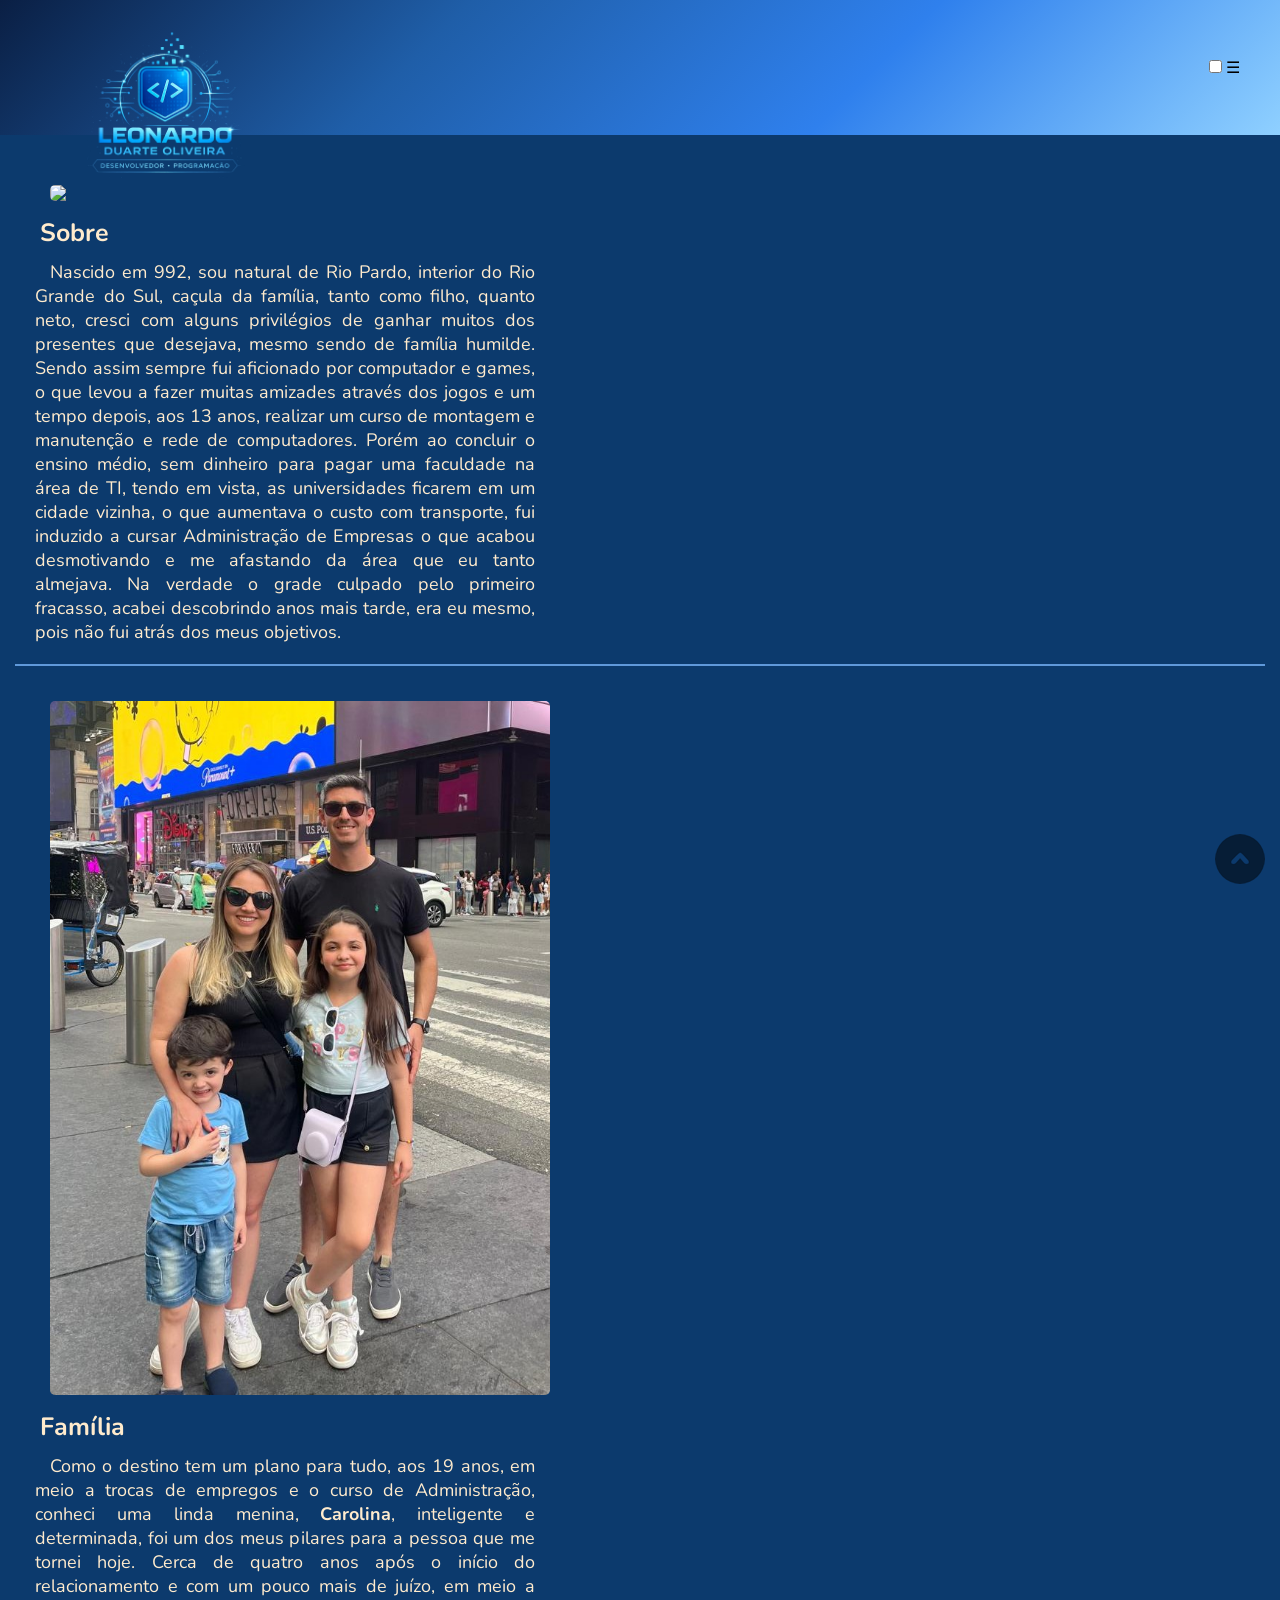
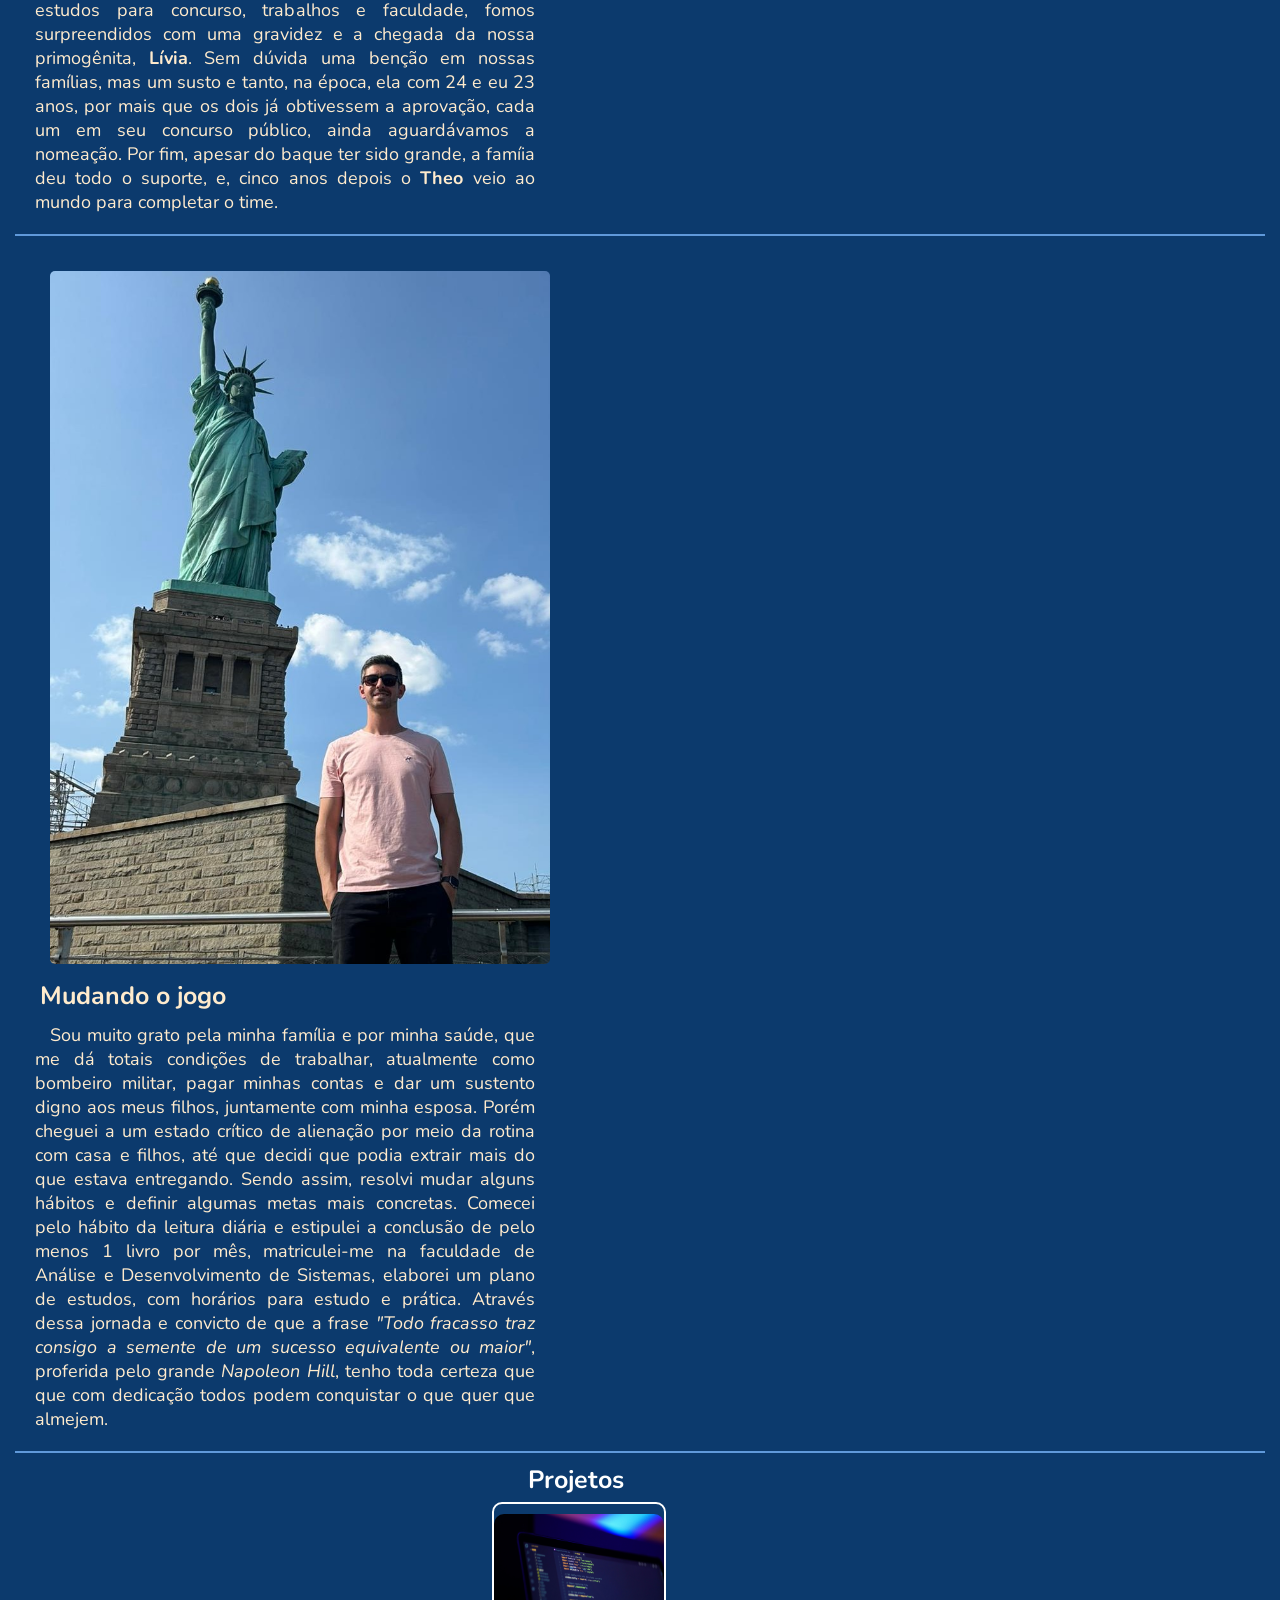
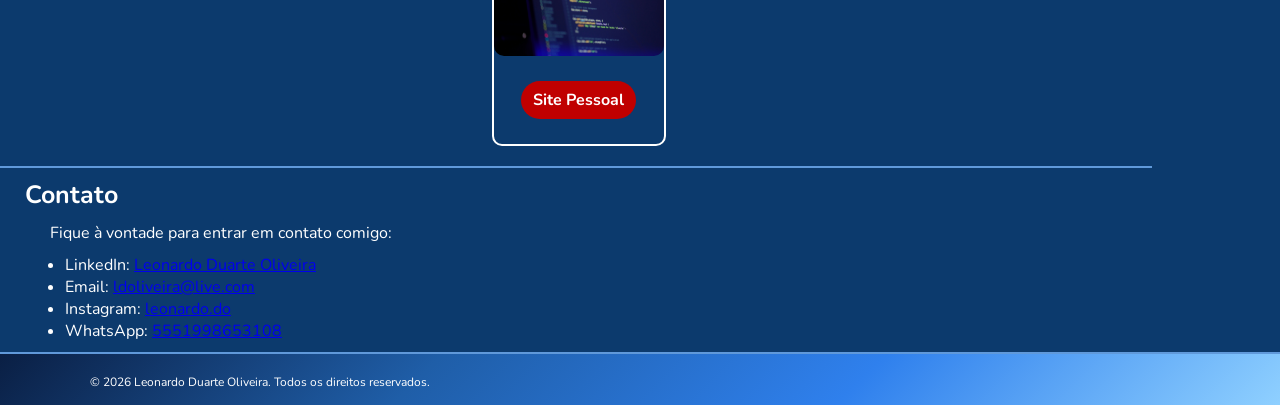
==== commit 54eafd48: "Faltando corrigir borda da seção projetos e o card animado" ====
--- a/index.html
+++ b/index.html
@@ -101,10 +101,10 @@
         <!-- Seção de Projetos -->
 
         <section class="Flex1" id="projetos">
+            <div><h2>Projetos</h2></div>
             <div id=projetos class="projetos">
-                <h2>Projetos</h2>
                 <img class="imgprojetos" src="img/projetos.jpg" alt="Meus Projetos">
-                <h3> Site pessoal </h3>
+                <a class="botao" href="https://www.instagram.com/leonardo.do/" target="_blank"><b>Site Pessoal</b></a>
             </div>
         </section>
 
@@ -127,7 +127,7 @@
         <p class="pfooter">© 2026 Leonardo Duarte Oliveira. Todos os direitos reservados.</p>
     </footer>
 
-    <a href="#topo" id="botao"><img src="./img/topo.png" alt="topo do site   "></a>
+    <a href="#topo" id="topsite"><img src="./img/topo.png" alt="topo do site   "></a>
 </body>
 
 </html>
--- a/style.css
+++ b/style.css
@@ -31,11 +31,11 @@
 }
 
 .meulogo {
-    height: 250px; /* Mantido conforme seu design (invasivo) */
+    height: 250px;
     width: auto;
     display: block;
     position: relative; 
-    top: 60px; /* Ajuste aqui para controlar o quanto ela desce */
+    top: 60px; 
 }
 
 /* CONTAINER DO MENU */
@@ -142,46 +142,63 @@
 
 /* Seção de Projetos */
 
-.Flex1 {
+.Flex1 { /*Container principal*/
     display: flex;
-    flex-wrap: wrap;
-    justify-content: center;
+    flex-direction: column;
+    align-items: center;
+    color: white;
     border-bottom: #6099da 2px solid;
+    max-width: 90%;
+    margin-top: 10px;
 }
 
 .projetos {
-    margin: 20px 0 10px 0;
+    display:flex;
+    flex-direction: column;
+    align-items: center;
+    height: 220px;
+    width: 170px;
+    margin:0 5px 20px 10px;
     color: white;
     text-align: center;
     border: white 2px solid;
-    border-radius: 5px;
-    padding: 10px;
+    border-radius:10px;
+    padding: 10px 0;
 }
 
 .imgprojetos {
-    height: 120px;
-    width: 90%;
-    margin-top: 15px;
-    border-radius: 5px;
+    height:200px;
+    width: 100%;
+    margin-bottom: 25px;
+    border-radius: 10px;
     border: #ffffff 2px;
-    text-align: center;
-}
-
-h3 {
-    margin-top: 50px;
-}
+}
+
+.botao {
+    text-decoration: none;
+    color: white;
+    font-size: 16px;
+    display: inline-block;
+    background-color: #c00000;
+    padding: 8px 12px;
+    border-radius: 25px;
+    cursor: pointer;
+    margin-bottom: 15px;
+}
+
+/* Seção de Contato */
 
 .contato {
     margin: 10px 20px;
     color: white;
-    font-size: 14px;
+    font-size: 16px;
     margin-left: 25px;
 
 }
 
 /* Botão inferior */
 
-#botao {
+#topsite {
     position: fixed;
     right: 15px;
     bottom: 10px;
@@ -229,7 +246,7 @@
         color: white;
         cursor: pointer;
         position: relative;
-        top: 20px;
+        top: 10px;
         right: 30px;
         z-index: 1001;
     }
@@ -246,7 +263,7 @@
         position: absolute;
         top: 100px;      /* Ajuste conforme a altura do seu topo */
         right: 25px;     /* Pequeno espaço à direita */
-        width: 50%;      /* Metade da largura da tela */
+        width: 25%;      /* Metade da largura da tela */
         
         /* Animação e Comportamento */
         max-height: 0;
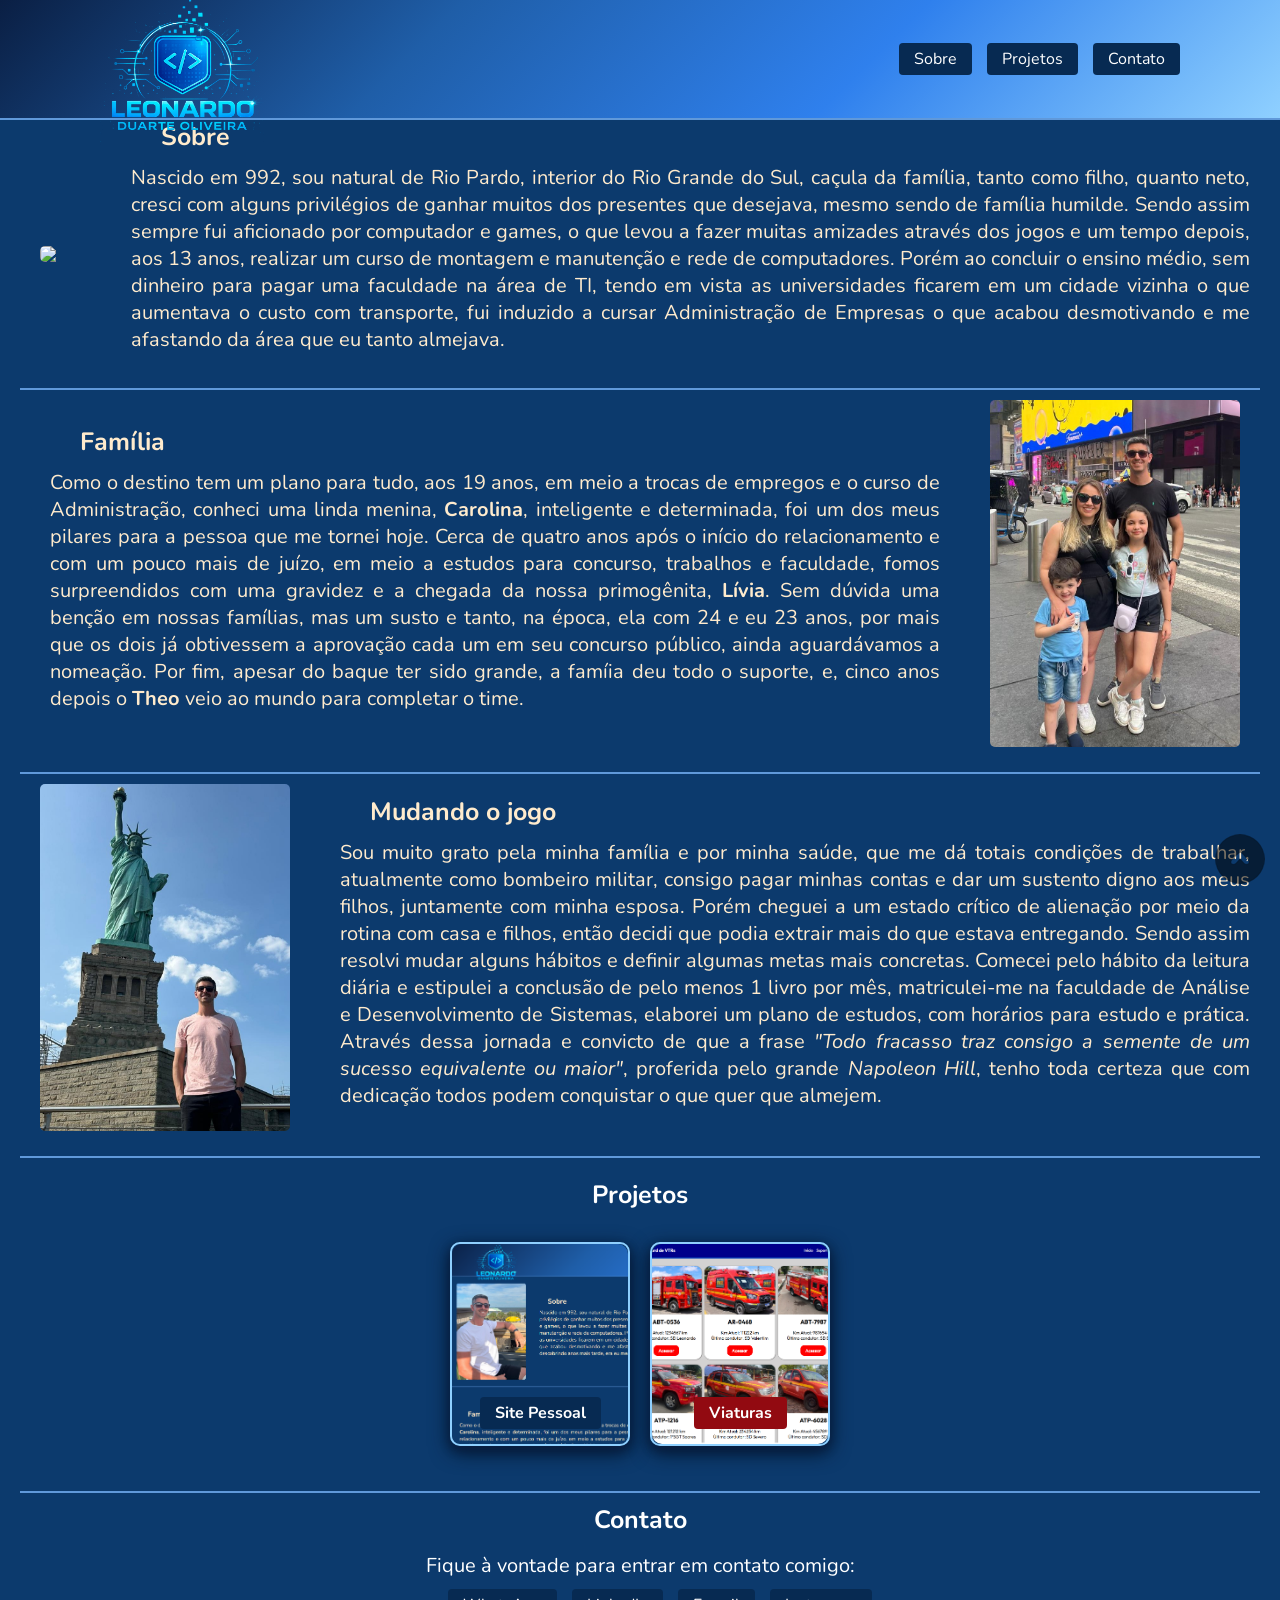
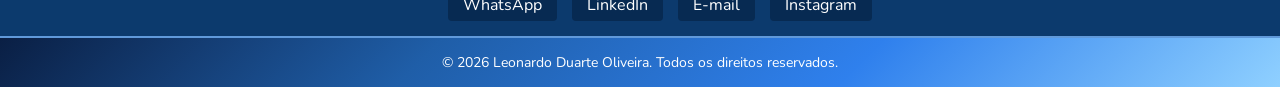
==== commit 2a025e27: "Corrigido logo, imagens e adicionado projeto vtrs" ====
--- a/index.html
+++ b/index.html
@@ -12,119 +12,123 @@
         href="https://fonts.googleapis.com/css2?family=Google+Sans:ital,opsz,wght@0,17..18,400..700;1,17..18,400..700&family=Merriweather:ital,opsz,wght@0,18..144,300..900;1,18..144,300..900&family=Nunito:ital,wght@0,200..1000;1,200..1000&family=Roboto:ital,wght@0,100..900;1,100..900&display=swap"
         rel="stylesheet">
     <meta name="description"
-        content="Bem-vindo à minha página pessoal, aqui pode me conhecer, contatar e acompanhar meus projetos, pois, 'Se definirmos um objetivo claro, com certeza será recompensado' - Napoleon Hill">
+        content="Bem-vindo à minha página pessoal, aqui pode me conhecer, contatar e acompanhar meus projetos, pois, 'Se definirmos um objetivo claro, com certeza seremos recompensados' - Napoleon Hill">
 
 </head>
 
 
 <body>
-    <!-- Cabeçalho -- O símbolo do unicode foi utilizado colocando os caracteres &#x mais o código 2630 finalizado por ';' -->
+    <!-- Cabeçalho -->
     <header id="topo">
-        <div class="Flex">
-            <img class="meulogo" src="./img/MeuLogo.png" alt="Leonardo Duarte Oliveira"></img>
-            <nav class="menu">
-                <input type="checkbox" id="check">
-                <label for="check">&#x2630;</label>
-                <ul>
+        <div class="header-content">
+            <img class="meulogo" src="./img/MeuLogo.png" alt="Leonardo Duarte Oliveira">
+            <nav class="header-menu">
+                <ul class="menu">
                     <li><a href="#inicio" onclick="document.getElementById('check').checked=false">Sobre</a></li>
                     <li><a href="#projetos" onclick="document.getElementById('check').checked=false">Projetos</a></li>
                     <li><a href="#contato" onclick="document.getElementById('check').checked=false">Contato</a></li>
                 </ul>
             </nav>
         </div>
+
     </header>
-
 
     <!-- Conteúdo principal -->
     <main>
-        <section class="inicio" id="inicio">
-            <div>
-                <img class="imgsobre img" src="./img/sobre.JPG">
-            </div>
-            <div>
+        <!--Introdução-->
+        <section class="container">
+            <img class="imgsobre" src="./img/sobre.JPG">
+            <div class="text-box">
                 <h2>Sobre</h2>
-                <p>Nascido em 992, sou natural de Rio Pardo, interior do Rio Grande do Sul, caçula da família, tanto
+                <p class="paragrafo">Nascido em 992, sou natural de Rio Pardo, interior do Rio Grande do Sul, caçula da
+                    família, tanto
                     como filho, quanto neto, cresci com alguns privilégios de ganhar muitos dos presentes que desejava,
                     mesmo sendo de família humilde. Sendo assim sempre fui aficionado por computador e games, o que
                     levou a fazer muitas amizades através dos jogos e um tempo depois, aos 13 anos, realizar um curso de
                     montagem e manutenção e rede de computadores.
                     Porém ao concluir o ensino médio, sem dinheiro para pagar uma faculdade na área de TI, tendo em
-                    vista, as universidades ficarem em um cidade vizinha, o que aumentava o custo com transporte, fui
+                    vista as universidades ficarem em um cidade vizinha o que aumentava o custo com transporte, fui
                     induzido a cursar Administração de Empresas o que acabou desmotivando e me afastando da área que eu
                     tanto almejava.
-                    Na verdade o grade culpado pelo primeiro fracasso, acabei descobrindo anos mais tarde, era eu mesmo,
-                    pois não fui atrás dos meus objetivos.</p>
+                    </p>
             </div>
         </section>
 
-        <section class="familia">
-            <div>
-                <img class="imgfamilia img" src="./img/família.jpeg">
-            </div>
-            <div>
+        <!--Meio-->
+        <section class="container">
+            <div class="meio">
                 <h2 class="titulo2">Família</h2>
-                <p>Como o destino tem um plano para tudo, aos 19 anos, em meio a trocas de empregos e o curso de
+                <p class="paragrafo">Como o destino tem um plano para tudo, aos 19 anos, em meio a trocas de empregos e
+                    o curso de
                     Administração, conheci uma linda menina, <b>Carolina</b>, inteligente e determinada, foi um dos meus
                     pilares para a pessoa que me tornei hoje.
                     Cerca de quatro anos após o início do relacionamento e com um pouco mais de juízo, em meio a estudos
                     para concurso, trabalhos e faculdade, fomos surpreendidos com uma gravidez e a chegada da nossa
                     primogênita, <b>Lívia</b>.
                     Sem dúvida uma benção em nossas famílias, mas um susto e tanto, na época, ela com 24 e eu 23 anos,
-                    por mais que os dois já obtivessem a aprovação, cada um em seu concurso público, ainda aguardávamos
+                    por mais que os dois já obtivessem a aprovação cada um em seu concurso público, ainda aguardávamos
                     a nomeação.
                     Por fim, apesar do baque ter sido grande, a famíia deu todo o suporte, e, cinco anos depois o
                     <b>Theo</b> veio ao mundo para completar o time.
                 </p>
             </div>
+            <img class="imgfamilia" src="./img/família.jpeg">
         </section>
 
-        <section class="jogo">
-            <div>
-                <img class="imgjogo img" src="img/jogo.jpg">
-            </div>
-            <div>
+        <!--Final-->
+        <section class="container">
+            <img class="imgjogo" src="img/jogo.jpg">
+            <div class="text-box">
                 <h2>Mudando o jogo</h2>
-                <p>Sou muito grato pela minha família e por minha saúde, que me dá totais condições de trabalhar,
-                    atualmente como bombeiro militar, pagar minhas contas e dar um sustento digno aos meus filhos,
+                <p class="paragrafo">Sou muito grato pela minha família e por minha saúde, que me dá totais condições de
+                    trabalhar,
+                    atualmente como bombeiro militar, consigo pagar minhas contas e dar um sustento digno aos meus filhos,
                     juntamente com minha esposa. Porém cheguei a um estado crítico de alienação por meio da rotina com
-                    casa e filhos, até que decidi que podia extrair mais do que estava entregando.
-                    Sendo assim, resolvi mudar alguns hábitos e definir algumas metas mais concretas. Comecei pelo
+                    casa e filhos, então decidi que podia extrair mais do que estava entregando.
+                    Sendo assim resolvi mudar alguns hábitos e definir algumas metas mais concretas. Comecei pelo
                     hábito da leitura diária e estipulei a conclusão de pelo menos 1 livro por mês, matriculei-me na
                     faculdade de Análise e Desenvolvimento de Sistemas, elaborei um plano de estudos, com horários para
                     estudo e prática.
                     Através dessa jornada e convicto de que a frase <i>"Todo fracasso traz consigo a semente de um
                         sucesso equivalente ou maior"</i>, proferida pelo grande <i>Napoleon Hill</i>, tenho toda
-                    certeza que que com dedicação todos podem conquistar o que quer que almejem.</p>
+                    certeza que com dedicação todos podem conquistar o que quer que almejem.</p>
             </div>
         </section>
 
         <!-- Seção de Projetos -->
 
-        <section class="Flex1" id="projetos">
-            <div><h2>Projetos</h2></div>
-            <div id=projetos class="projetos">
-                <img class="imgprojetos" src="img/projetos.jpg" alt="Meus Projetos">
-                <a class="botao" href="https://www.instagram.com/leonardo.do/" target="_blank"><b>Site Pessoal</b></a>
+        <section class="container-projetos">
+            <h3>Projetos</h3>
+            <div id=projetos>
+                <a href="..." class="projetos">
+                    <img class="imgprojetos" src="img/Meusite.png">
+                    <span class="botao"><b>Site Pessoal</b></span>
+                </a>
+                <a href="https://github.com/ldoliveira92/Projeto-CBM/blob/main/backend/public/dashboard.html" class="projetos">
+                    <img class="imgprojetos" src="img/Viaturas.png">
+                    <span class="botao vtr"><b>Viaturas</b></span>
+                </a>
             </div>
         </section>
 
         <!-- Seção de Contato -->
 
         <section class="contato" id="contato">
-            <div>
-                <h2>Contato</h2>
-                <p class="contato">Fique à vontade para entrar em contato comigo:</p>
-                <ul>
-                    <li>LinkedIn: <a href="https://www.linkedin.com/in/leonardo-duarte-oliveira-9b8725204/"
-                            target="_blank">Leonardo Duarte Oliveira</a></li>
-                    <li>Email: <a href="mailto:ldoliveira@live.com" target="_blank">ldoliveira@live.com</a></li>
-                    <li>Instagram: <a href="https://www.instagram.com/leonardo.do/" target="_blank">leonardo.do</a></li>
-                    <li>WhatsApp: <a href="https://wa.me/5551998653108" target="_blank">5551998653108</a></li>
+            <h4>Contato</h4>
+            <p>Fique à vontade para entrar em contato comigo:</p>
+            <ul class="menu">
+                <li><a href="https://wa.me/5551998653108" target="_blank">WhatsApp</a></li>
+                <li><a href="https://www.linkedin.com/in/leonardo-duarte-oliveira-9b8725204/"
+                        target="_blank">LinkedIn</a></li>
+                <li><a href="mailto:ldoliveira@live.com" target="_blank">E-mail</a></li>
+                <li><a href="https://www.instagram.com/leonardo.do/" target="_blank">Instagram</a></li>
+            </ul>
+        </section>
     </main>
 
     <!-- Rodapé -->
     <footer>
-        <p class="pfooter">© 2026 Leonardo Duarte Oliveira. Todos os direitos reservados.</p>
+        <p class="footer">© 2026 Leonardo Duarte Oliveira. Todos os direitos reservados.</p>
     </footer>
 
     <a href="#topo" id="topsite"><img src="./img/topo.png" alt="topo do site   "></a>
--- a/style.css
+++ b/style.css
@@ -2,6 +2,7 @@
 * {
     margin: 0;
     border: 0;
+    box-sizing: border-box;
     font-family: 'Nunito', sans-serif;
 
     /* background-image: url("img/background.jpg");
@@ -9,130 +10,119 @@
 
 }
 
+body {
+    background-color: #0c3a6d;
+}
+
 /* Cabeçalho */
 
 #topo {
     display: flex;
     justify-content: center;
+    align-items: center;
+    width: 100%;
+    height: 120px;
+    border-bottom: #6099da 2px solid;
     background: linear-gradient(135deg, #0A1F44, #1F5EA8, #2F80ED, #8FD0FF);
-    height: 135px;
+}
+
+.header-content {
+    display: flex;
+    align-items: center;
+    justify-content: space-between;
+    width: 100%;
+    margin: 0 50px;
+    padding: 0 20px;
+    display: flex;
+}
+
+.meulogo {
     position: relative;
-    z-index: 10; /* Aumentado para garantir que fique sobre o conteúdo */
-}
-
-.Flex {
-    width: 100%;
-    max-width: 1200px;
+    height: 150px;
+    top: 11px;
+    display: flex;
+    margin-left: 30px;
+    z-index: 10;
+    /* Aumentado para garantir que fique sobre o conteúdo */
+}
+
+.header-menu {
+    display: flex;
+    align-items: center;
+    margin-right: 30px;
+}
+
+.menu {
+    display: flex;
+    gap: 15px;
+}
+
+ul {
+    list-style-type: none;
+}
+
+.menu li {
+    list-style-type: none;
+    display: inline-block;
+    text-decoration: none;
+    border-radius: 4px;
+}
+
+.menu a {
+    background-color: #072a52;
+    padding: 5px 15px;
+    text-decoration: none;
+    border-radius: 4px;
+    color: white;
+}
+
+.menu a:hover {
+    background-color: #1F5EA8;
+    color: rgb(255, 255, 255);
+}
+
+/* Container Principal */
+
+main {
+    width: 100%;
     margin: 0 auto;
-    display: flex;
-    justify-content: space-between;
-    align-items: center;
     padding: 0 20px;
-}
-
-.meulogo {
-    height: 250px;
-    width: auto;
-    display: block;
-    position: relative; 
-    top: 60px; 
-}
-
-/* CONTAINER DO MENU */
-.menu {
-    position: relative;
-}
-
-nav ul {
-    list-style: none;
-    background-color: #2F80ED;
-    border-radius: 6px;
-    padding: 0;
-    margin: 0;
-    
-    /* POSICIONAMENTO LATERAL */
-    position: fixed;   /* Fixa em relação à tela */
-    top: 145px;        /* Logo abaixo do topo (135px + 10px de folga) */
-    right: 15px;       /* O "pequeno espaçinho" à direita */
-    width: 50%;        /* Ocupa metade da tela */
-    z-index: 100;
-
-    /* ANIMAÇÃO */
-    max-height: 0;
-    overflow: hidden;
-    transition: max-height 0.4s ease-in-out;
-    
-    /* EFEITO VISUAL */
-    box-shadow: 0 4px 15px rgba(0,0,0,0.2);
-}
-
-/* Estado Aberto */
-
-body.menu-open nav ul {
-    max-height: 500px; /* Altura suficiente para os links */
-}
-
-nav ul li {
-    width: 100%;
-    border-bottom: 1px solid rgba(255,255,255,0.2);
-}
-
-nav ul li:last-child {
-    border-bottom: none;
-}
-
-nav ul li a {
-    display: block;
-    width: 100%;
-    padding: 20px 0;    /* Aumentei o clique para ser melhor no mobile */
-    text-align: center; /* Centraliza o texto no meio dos 50% da tela */
-    font-size: 20px;
-    color: white;
-    text-decoration: none;
-    transition: background 0.3s;
-}
-
-nav ul li a:hover {
-    background-color: rgba(255,255,255,0.1);
-}
-
-/* Container Principal */
-
-.inicio,
-.familia,
-.jogo {
-    padding: 10px;
-    margin: 0 15px;
-    margin-top: 15px;
-    font-size: 14px;
-    align-items: center;
-    text-align: justify;
-    display: block;
-    text-indent: 15px;
+    display: flex;
+    flex-direction: column;
+    align-items: center;
+}
+
+.container {
+    display: flex;
+    align-items: center;
+    margin: 0 auto;
+    width: 100%;
+    gap: 20px;
+    margin: 0 auto 10px auto;
+    border-bottom: 1px solid #ccc;
+    padding-bottom: 25px;
     border-bottom: #6099da 2px solid;
     color: blanchedalmond;
 }
 
 h2 {
     font-size: 25px;
-    margin-bottom: 5px;
-}
-
-p {
-    width: 500px;
-    max-width: 95%;
+    margin-left: 40px;
+}
+
+.paragrafo {
+    margin: 0 20px;
     height: auto;
     margin: 10px;
     font-size: 18px;
+    text-align: justify;
 }
 
 .imgsobre,
-.imgfamilia,
 .imgjogo {
-    width: 500px;
-    max-width: 90%;
+    margin: 0 20px;
+    width: 250px;
     height: auto;
-    margin: 10px;
     border-radius: 5px;
 }
 
@@ -140,60 +130,113 @@
     margin-top: 25px;
 }
 
+.imgfamilia {
+    width: 250px;
+    height: auto;
+    border-radius: 5px;
+    margin: 0 20px;
+
+}
+
+.meio {
+    margin-left: 20px;
+}
+
 /* Seção de Projetos */
 
-.Flex1 { /*Container principal*/
-    display: flex;
+h3 {
+    font-size: 25px;
+    margin: 10px 0;
+}
+
+.container-projetos {
+    display: flex;
+    width: 100%;
     flex-direction: column;
     align-items: center;
     color: white;
     border-bottom: #6099da 2px solid;
-    max-width: 90%;
-    margin-top: 10px;
+}
+
+#projetos {
+    display: flex;
+    gap: 20px;
+    flex-wrap: wrap;
+    justify-content: center;
+    margin: 20px 0;
 }
 
 .projetos {
-    display:flex;
-    flex-direction: column;
-    align-items: center;
-    height: 220px;
-    width: 170px;
-    margin:0 5px 20px 10px;
-    color: white;
-    text-align: center;
-    border: white 2px solid;
-    border-radius:10px;
-    padding: 10px 0;
+    position: relative;
+    display: flex;
+    flex-direction: column;
+    text-decoration: none;
+    align-items: center;
+    width: 180px;
+    color: white;
+    border-radius: 10px;
+    margin-bottom: 25px;
+    border: #8FD0FF 2px solid;
+    box-shadow: #0A1F44 0px 4px 8px, #011327 0px 6px 20px;
+}
+
+.projetos:hover {
+    transform: scale(1.02);
+    transition: 0.3s;
 }
 
 .imgprojetos {
-    height:200px;
-    width: 100%;
-    margin-bottom: 25px;
+    height: 200px;
+    width: 100%;
+    object-fit: cover;
+    display: block;
     border-radius: 10px;
-    border: #ffffff 2px;
 }
 
 .botao {
-    text-decoration: none;
+    position: absolute;
+    bottom: 5px;
     color: white;
     font-size: 16px;
-    display: inline-block;
-    background-color: #c00000;
-    padding: 8px 12px;
-    border-radius: 25px;
-    cursor: pointer;
-    margin-bottom: 15px;
+    margin-bottom: 10px;
+    background-color: #072a52;
+    padding: 5px 15px;
+    border-radius: 4px;
+}
+
+.botao:hover {
+    background-color: #1F5EA8;
+    color: rgb(255, 255, 255);
+}
+
+.vtr {
+    background-color: rgb(146, 10, 17);
+}
+
+.vtr:hover {
+    background-color: #cf2828;
+    color: rgb(255, 255, 255);
 }
 
 /* Seção de Contato */
 
+h4 {
+    font-size: 25px;
+}
+
 .contato {
-    margin: 10px 20px;
+    display: flex;
+    flex-direction: column;
+    align-items: center;
+    width: 100%;
+    margin: 10px 0;
     color: white;
     font-size: 16px;
-    margin-left: 25px;
-
+}
+
+p {
+    margin: 15px 20px;
+    font-size:20px !important;
 }
 
 /* Botão inferior */
@@ -202,155 +245,82 @@
     position: fixed;
     right: 15px;
     bottom: 10px;
-
 }
 
 /* Rodapé */
 
 footer {
+    width: 100%;
     color: white;
     font-size: 10px;
-    text-align: center;
+    flex-direction: column;
+    align-items: center;
+    display: flex;
     margin-top: 10px;
     background: linear-gradient(135deg, #0A1F44, #1F5EA8, #2F80ED, #8FD0FF);
-    padding: 5px 0;
     border-top: #6099da 2px solid;
 }
 
-.pfooter {
+.footer {
     text-align: center;
     margin-top: 15px;
-    font-size: 12px;
+    font-size: 14px !important;
+    width: 100%;
 }
 
 /* Smartphone Portrait*/
 
-@media (max-width: 575px) {
-    body {
-        background-color: #0c3a6d;
-    }
-
-    /* Container do ícone e da lista */
-    .menu {
-        position: static; /* Remove conflitos para o UL usar o topo como referência */
-    }
-
-    #check {
-        display: none;
-    }
-
-    /* Ícone Hambúrguer */
-    label {
+@media (max-width: 768px) {
+
+    #topo {
+        flex-direction: column;
+        height: auto;
+    }
+
+    .meulogo {
+        margin:0;
+        height: 100px;
+        margin-top: 10px;
+    }
+
+    .header-content {
+        flex-direction: column;
+        align-items: center;
+    }
+
+    .header-menu {
+        margin-top: 10px;
+        width: 100%;
+    }
+
+    .header-menu {
+        align-items: center;
+        justify-content: center;
+    }
+
+
+
+    .container {
+        flex-direction: column;
+        text-align: center;
+        margin: 20px 0;
+
+    }
+
+    .imgsobre, .imgfamilia, .imgjogo {
+        width: 250px;
+        height: auto;
+    }
+
+    .container img {
+        width: 80%;
+    }
+
+    .menu li {
         display: block;
-        font-size: 35px;
-        color: white;
-        cursor: pointer;
-        position: relative;
-        top: 10px;
-        right: 30px;
-        z-index: 1001;
-    }
-
-    /* O Menu Lateral (Drawer) */
-    nav ul {
-        list-style: none;
-        background-color: #2F80ED;
-        border-radius: 6px;
-        padding: 0;
-        margin-top: 15px;
-        
-        /* Posicionamento solicitado */
-        position: absolute;
-        top: 100px;      /* Ajuste conforme a altura do seu topo */
-        right: 25px;     /* Pequeno espaço à direita */
-        width: 25%;      /* Metade da largura da tela */
-        
-        /* Animação e Comportamento */
-        max-height: 0;
-        overflow: hidden;
-        transition: max-height 0.4s ease-in-out;
-        display: flex;
-        flex-direction: column;
-        box-shadow: 0 10px 20px rgba(10, 31, 68, 0.5);
-        z-index: 1000;
-    }
-
-    /* Funcionalidade de Abrir */
-    #check:checked ~ ul {
-        max-height: 300px;
-    }
-
-    /* Itens e Links */
-    nav ul li {
-        width: 100%; /* Ocupa os 50% do container pai */
-        border-bottom: 1px solid rgba(255, 255, 255, 0.2);
-    }
-
-    nav ul li:last-child {
-        border-bottom: none;
-    }
-
-    nav ul li a {
-        display: block;
-        width: 100%;
-        padding: 15px 0;
-        text-align: center; /* Centralização perfeita do texto */
-        color: white;
-        text-decoration: none;
-        font-size: 20px;
-    }
-}
-
-/* Smartphone Landscape */
-
-@media (min-width: 576px) {
-
-    body {
-        background-color: #0c3a6d;
-    }
-
-    .Container {
-        width: 540px;
-    }
-}
-
-/* Tablet Portrait */
-
-@media (min-width: 768px) {
-
-    body {
-        background-color: #0c3a6d;
-    }
-
-    .Container {
-        width: 720px;
-    }
-
-}
-
-/* Tablet Landscape */
-
-@media (min-width: 992px) {
-
-    body {
-        background-color: #0c3a6d;
-    }
-
-    .Container {
-        width: 960px;
-    }
-
-}
-
-/* PC */
-
-@media (min-width: 1099px) {
-
-    body {
-        background-color: #0c3a6d;
-    }
-
-    .Container {
-        width: 1140px;
-    }
+        margin: 10px 0;
+    }
+
+
+
 }
